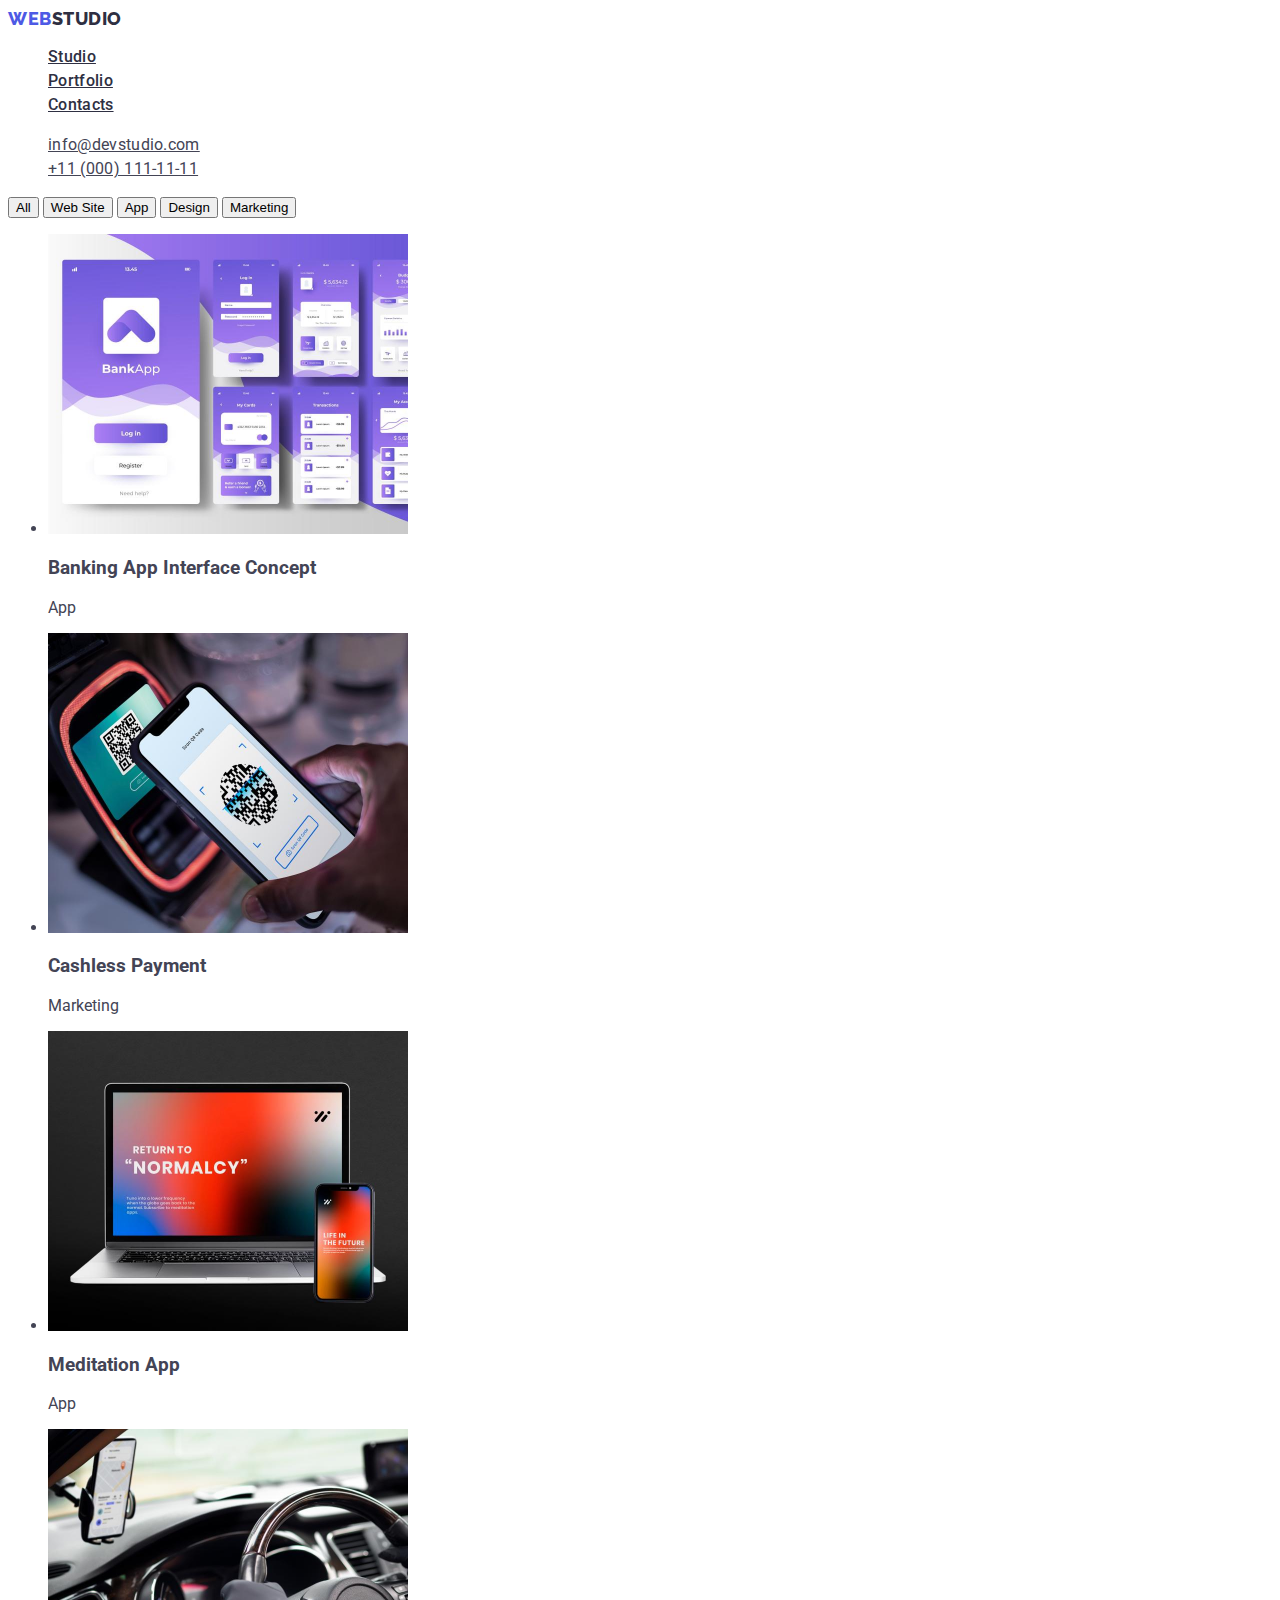
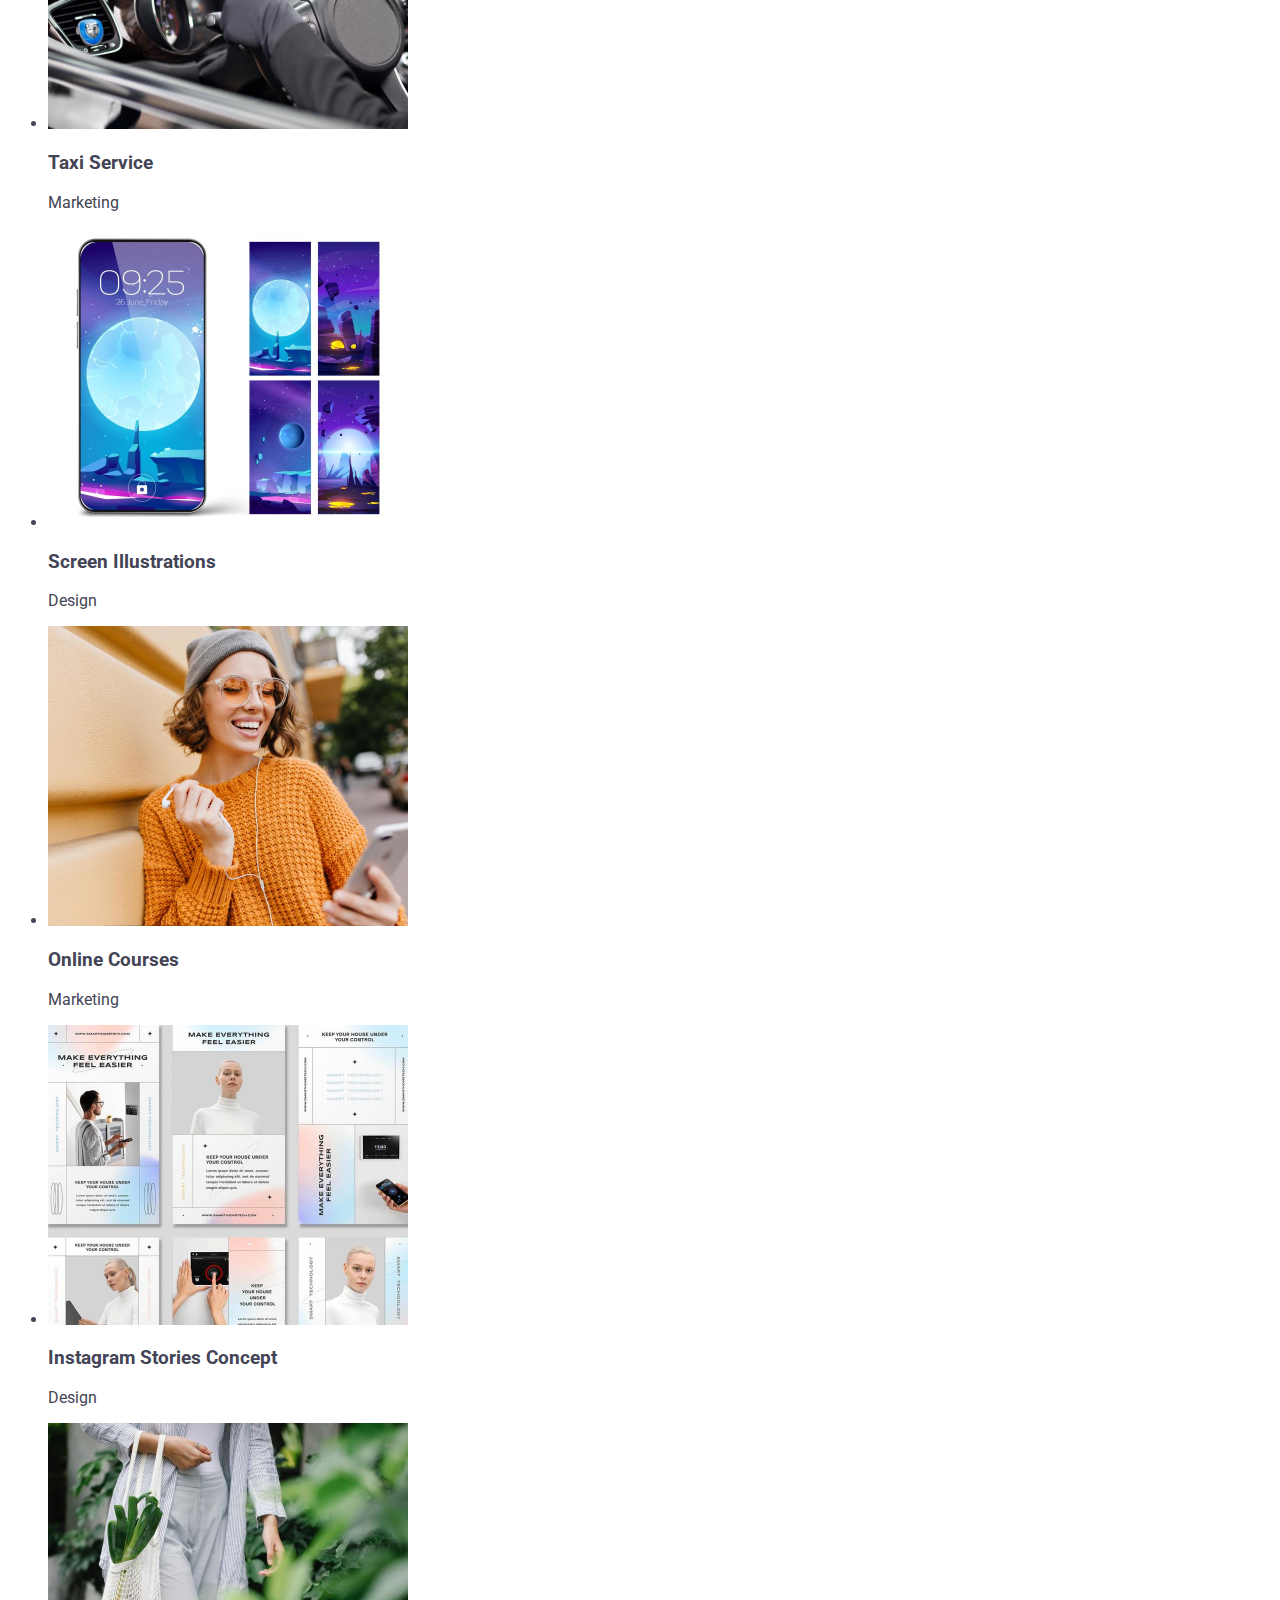
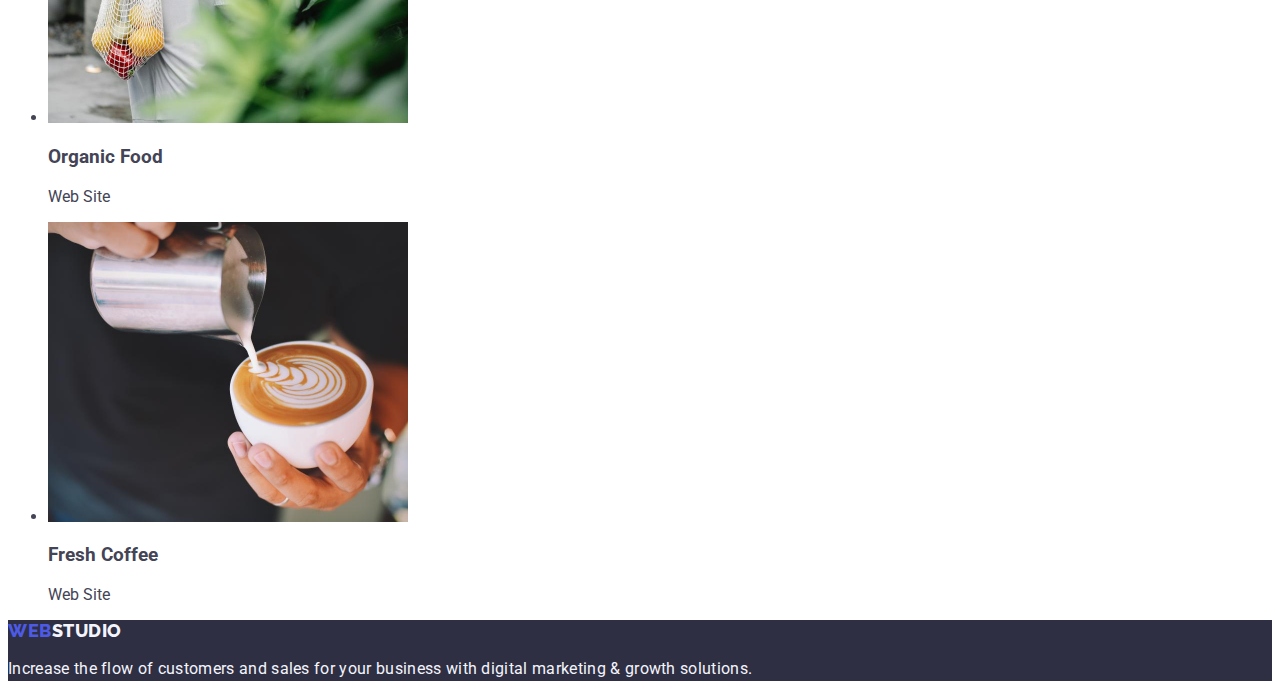
==== portfolio.html @ 8264b653 "Update portfolio.html" ====
<!DOCTYPE html>
<html lang="en">
  <head>
    <meta charset="utf-8" />
    <meta name="viewport" content="width=device-width, initial-scale=1.0" />
    <link rel="preconnect" href="https://fonts.googleapis.com" />
    <link rel="preconnect" href="https://fonts.gstatic.com" crossorigin />
    <link
      href="https://fonts.googleapis.com/css2?family=Montserrat:wght@400;700&family=Roboto:wght@700&display=swap"
      rel="stylesheet"
    />
    <link rel="preconnect" href="https://fonts.googleapis.com" />
    <link rel="preconnect" href="https://fonts.gstatic.com" crossorigin />
    <link
      href="https://fonts.googleapis.com/css2?family=Montserrat:wght@400;700&family=Raleway:wght@700&family=Roboto:wght@700&display=swap"
      rel="stylesheet"
    />
    <link rel="stylesheet" href="./css/style.css" />
    <title>Portfolio</title>
  </head>
  <body>
    <header>
      <nav>
        <a href="./index.html" class="link">Web<span class="logo-header">Studio</span></a>

        <ul class="list">
          <li><a href="./index.html" class="studio-li" class="link">Studio</a></li>
          <li><a href="./portfolio.html" class="studio-li" class="link">Portfolio</a></li>
          <li><a href="" class="studio-li" class="link">Contacts</a></li>
        </ul>
      </nav>
      <address class="adress-header">
        <ul class="list">
          <li
            ><a href="mailto:info@devstudio.com" class="mailtel" class="link"
              >info@devstudio.com</a
            ></li
          >
          <li><a href="tel:+110001111111" class="mailtel" class="link">+11 (000) 111-11-11</a></li>
        </ul>
      </address>
    </header>
    <main>
      <!-- Button -->
      <section>
        <button type="button">All</button>
        <button type="button">Web Site</button>
        <button type="button">App</button>
        <button type="button">Design</button>
        <button type="button">Marketing</button>
      </section>
      <!-- 1 Row -->
      <section>
        <ul>
          <li>
            <img
              src="./images-portfolio/row1-1.jpg"
              alt="Banking App Interface Concept"
              width="360"
            />
            <h3>Banking App Interface Concept</h3>
            <p>App</p>
          </li>
          <li>
            <img src="./images-portfolio/row1-2.jpg" alt="Cashless Payment" width="360" />
            <h3>Cashless Payment</h3>
            <p>Marketing</p>
          </li>
          <li>
            <img src="./images-portfolio/row1-3.jpg" alt="Meditation App" width="360" />
            <h3>Meditation App</h3>
            <p>App</p>
          </li>
        </ul>
      </section>
      <!-- 2 Row -->
      <section>
        <ul>
          <li>
            <img src="./images-portfolio/row2-1.jpg" alt="Taxi Service" width="360" />
            <h3>Taxi Service</h3>
            <p>Marketing</p>
          </li>
          <li>
            <img src="./images-portfolio/row2-2.jpg" alt="Screen Illustrations" width="360" />
            <h3>Screen Illustrations</h3>
            <p>Design</p>
          </li>
          <li>
            <img src="./images-portfolio/row2-3.jpg" alt="Online Courses" width="360" />
            <h3>Online Courses</h3>
            <p>Marketing</p>
          </li>
        </ul>
      </section>
      <!-- 3 Row -->
      <section>
        <ul>
          <li>
            <img src="./images-portfolio/row3-1.jpg" alt="Instagram Stories Concept" width="360" />
            <h3>Instagram Stories Concept</h3>
            <p>Design</p>
          </li>
          <li>
            <img src="./images-portfolio/row3-2.jpg" alt="Organic Food" width="360" />
            <h3>Organic Food</h3>
            <p>Web Site</p>
          </li>
          <li>
            <img src="./images-portfolio/row3-3.jpg" alt="Fresh Coffee" width="360" />
            <h3>Fresh Coffee</h3>
            <p>Web Site</p>
          </li>
        </ul>
      </section>
    </main>
    <footer class="footer">
      <a href="./index.html" class="link">Web<span class="logo-footer">Studio</span></a>
      <p class="footer-p">
        Increase the flow of customers and sales for your business with digital marketing & growth
        solutions.
      </p>
    </footer>
  </body>
</html>
---- css/style.css ----
body {
  font-family: Roboto, sans-serif;
  color: #434455;
  background-color: #ffffff;
}

:root {
  --brand-color: #fff;
}

.list {
  list-style: none;
}

.logo {
  color: var(--IRIS, #4d5ae5);
  font-family: Raleway, sans-serif;
  font-size: 18px;
  font-style: normal;
  font-weight: 800;
  line-height: 1.17;
  letter-spacing: 0.54px;
  text-transform: uppercase;
  text-decoration: none;
}

.logo-header {
  color: #2e2f42;
}
.logo a:link {
  text-decoration: none;
}

.logo2 a:link {
  text-decoration: none;
}

.link {
  color: #4d5ae5;
  font-family: Raleway, sans-serif;
  font-size: 18px;
  font-style: normal;
  font-weight: 800;
  line-height: 1.17em; /* 116.667% */
  letter-spacing: 0.54px;
  text-transform: uppercase;
  text-decoration: none;
}

.studio-li {
  font-weight: 500;
  font-size: 16px;
  line-height: 1.5;
  letter-spacing: 0.02em;
  color: #2e2f42;
}

.studio-li:hover {
  color: #404bbf;
}

.studio-li:focus {
  color: #404bbf;
}

.link {
  text-decoration: none;
}

.adress-header {
  font-style: normal;
}

.mailtel {
  font-size: 16px;
  line-height: 1.5;
  letter-spacing: 0.02em;
  color: #434455;
}

.mailtel:hover {
  color: #404bbf;
}

.mailtel.mailtel:focus {
  color: #404bbf;
}

.studio {
  font-weight: 500;
  font-size: 16px;
  line-height: 1.5;
  letter-spacing: 0.02em;
  color: #2e2f42;
}

.studio:link {
  text-decoration: none;
}

.footer {
  background-color: #2e2f42;
}

.logo-footer {
  color: #f4f4fd;
}

.footer-p {
  line-height: 1.5;
  color: #f4f4fd;
  letter-spacing: 0.02em;
}

.section-one {
  background-color: #2e2f42;
}

.section-one-h {
  font-size: 56px;
  line-height: 1.07;
  text-align: center;
  letter-spacing: 0.02em;
  color: #ffffff;
}

.section-one-button {
  background-color: #4d5ae5;
  font-family: Roboto, sans-serif;
  font-weight: 500;
  font-size: 16px;
  line-height: 1.5;
  letter-spacing: 0.04em;
  color: #ffffff;
  cursor: pointer;
}

.section-one-button:hover {
  background-color: #404bbf;
}

.section-one-button:focus {
  background-color: #404bbf;
}

.list {
  list-style: none;
}

.section-two-h {
  font-weight: 500;
  font-size: 20px;
  line-height: 1.2;
  letter-spacing: 0.02em;
  color: #2e2f42;
}

.section-two-p {
  line-height: 1.5;
  letter-spacing: 0.02em;
}

.section-three {
  font-size: 36px;
  line-height: 1.11;
  text-align: center;
  letter-spacing: 0.02em;
  text-transform: capitalize;
  color: #2e2f42;
}

.section-four {
  background-color: #f4f4fd;
}

.section-four-h {
  font-size: 36px;
  line-height: 1.11;
  text-align: center;
  letter-spacing: 0.02em;
  text-transform: capitalize;
  color: #2e2f42;
}

.section-four-li {
  background-color: #ffffff;
}

.section-four-li-h {
  font-weight: 500;
  font-size: 20px;
  line-height: 1.2;
  letter-spacing: 0.02em;
  color: #2e2f42;
}

.section-four-li-p {
  font-size: 16px;
  line-height: 1.5;
  letter-spacing: 0.02em;
}
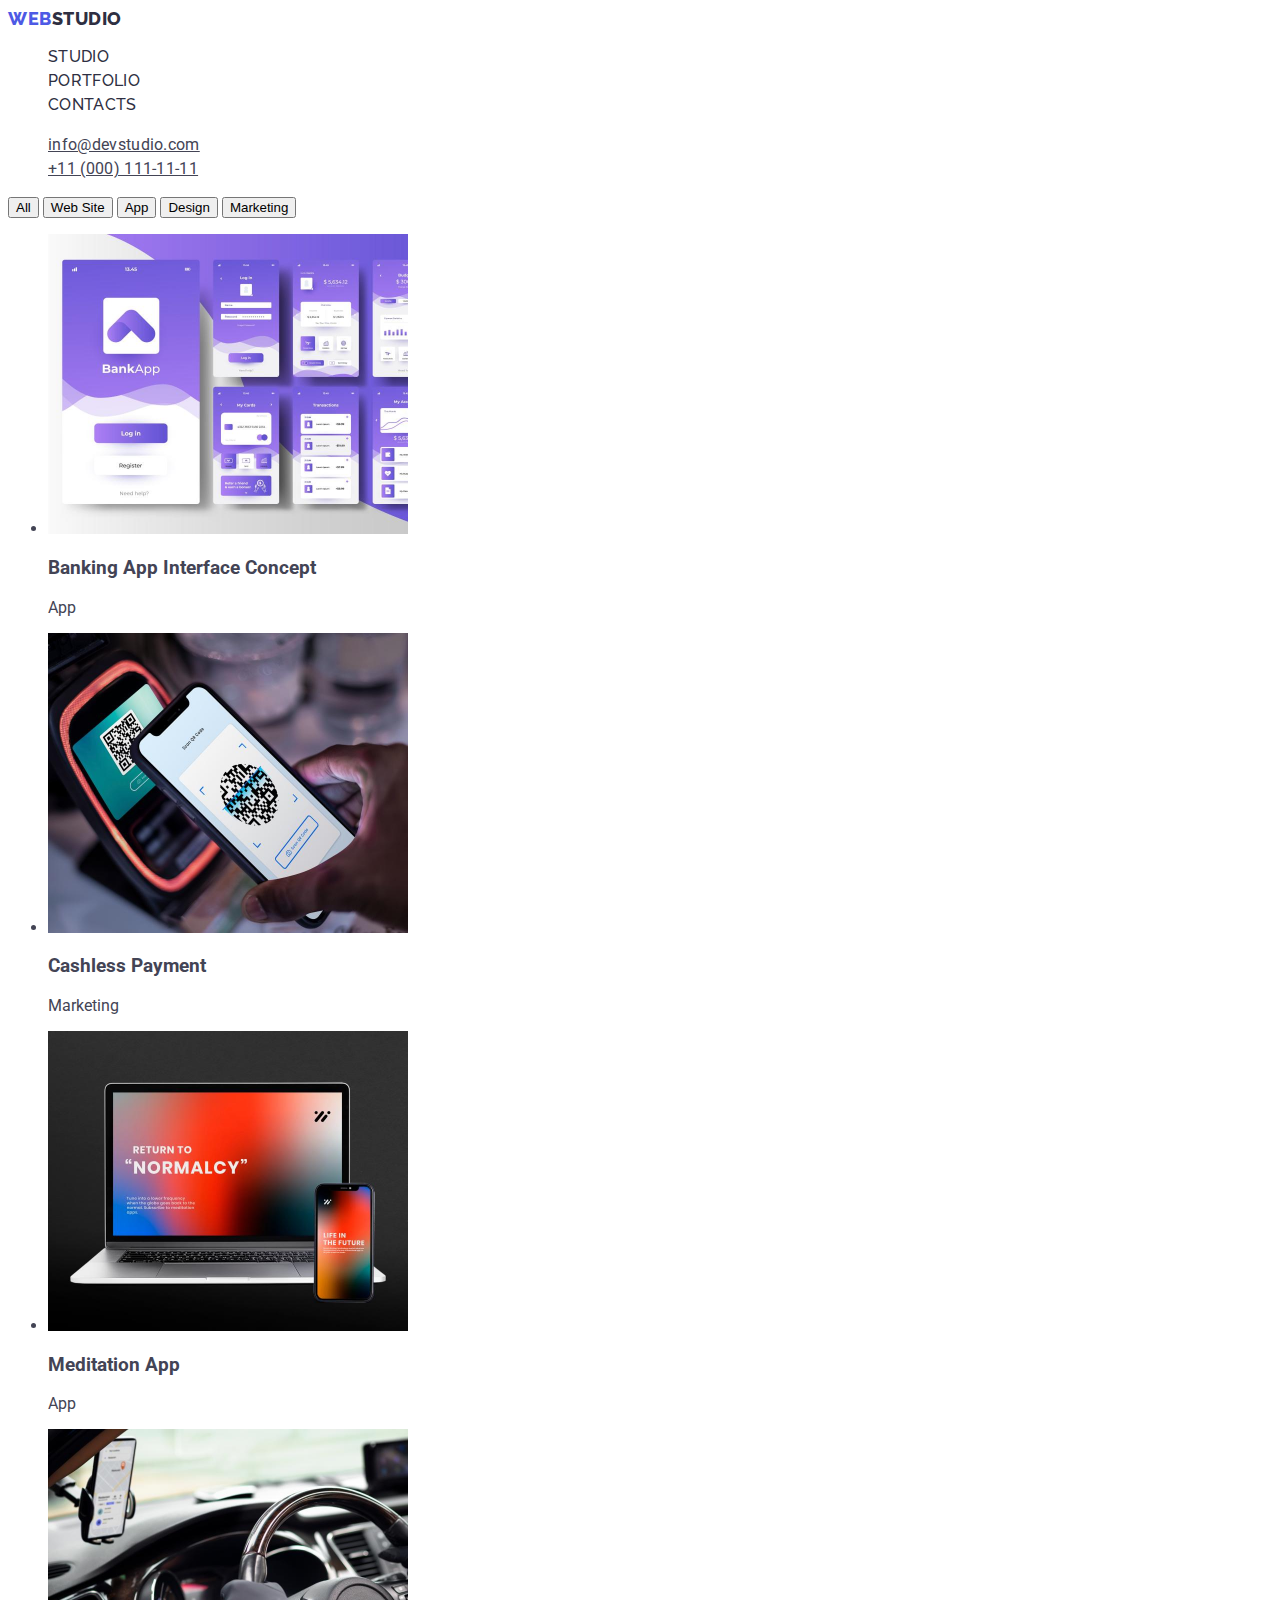
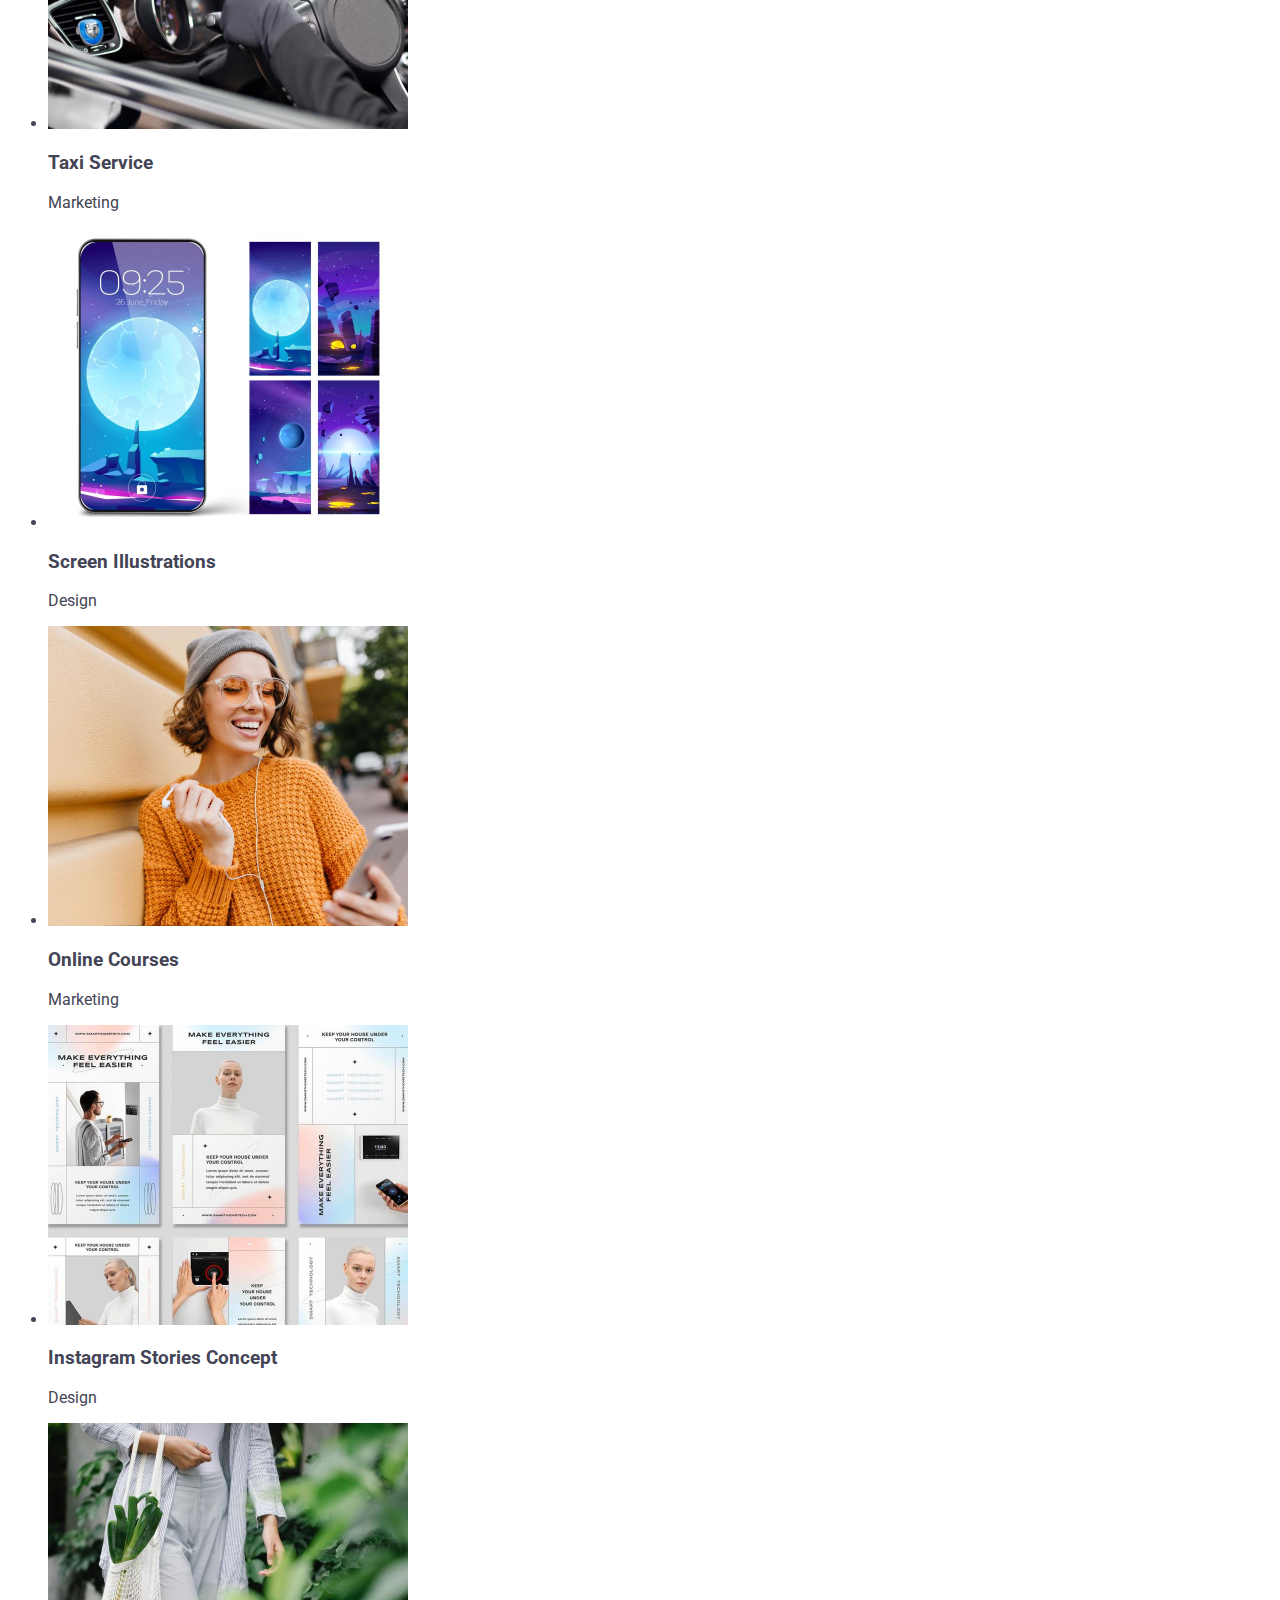
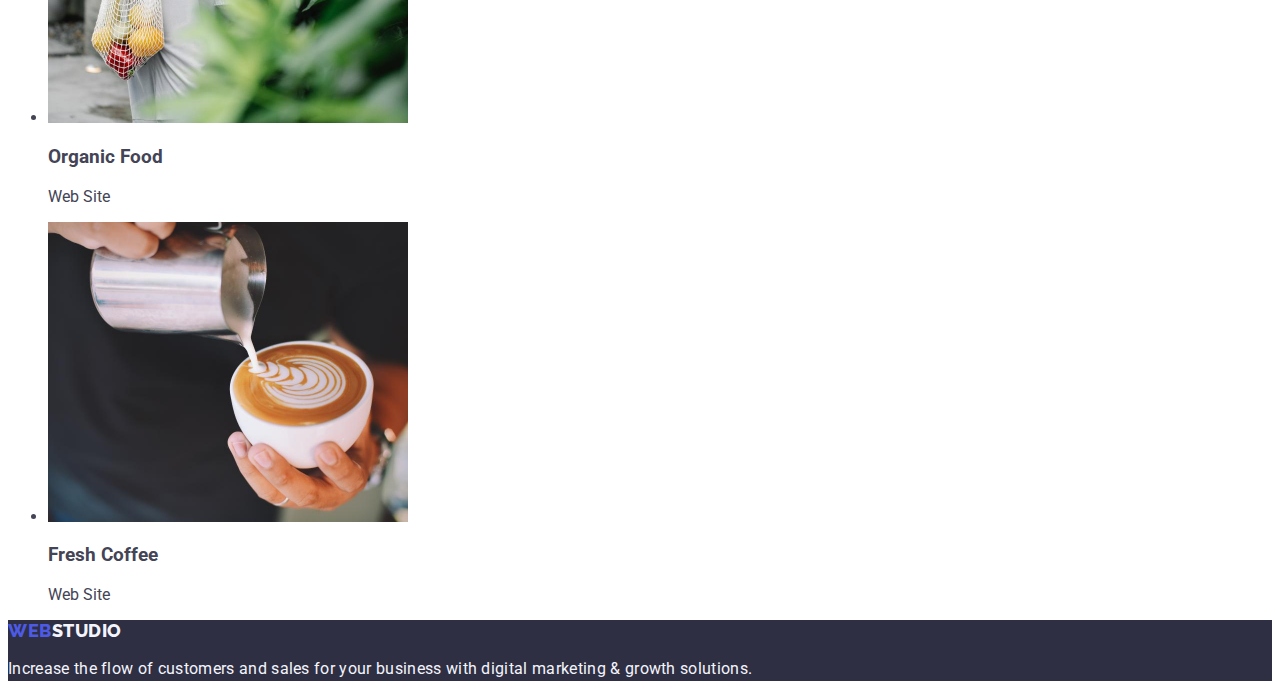
==== commit fc0b6135: "Update portfolio.html" ====
--- a/portfolio.html
+++ b/portfolio.html
@@ -24,9 +24,9 @@
         <a href="./index.html" class="link">Web<span class="logo-header">Studio</span></a>
 
         <ul class="list">
-          <li><a href="./index.html" class="studio-li" class="link">Studio</a></li>
-          <li><a href="./portfolio.html" class="studio-li" class="link">Portfolio</a></li>
-          <li><a href="" class="studio-li" class="link">Contacts</a></li>
+          <li><a href="./index.html" class="studio-li link">Studio</a></li>
+          <li><a href="./portfolio.html" class="studio-li link">Portfolio</a></li>
+          <li><a href="" class="studio-li link">Contacts</a></li>
         </ul>
       </nav>
       <address class="adress-header">
--- a/css/style.css
+++ b/css/style.css
@@ -143,10 +143,6 @@
   background-color: #404bbf;
 }
 
-.list {
-  list-style: none;
-}
-
 .section-two-h {
   font-weight: 500;
   font-size: 20px;
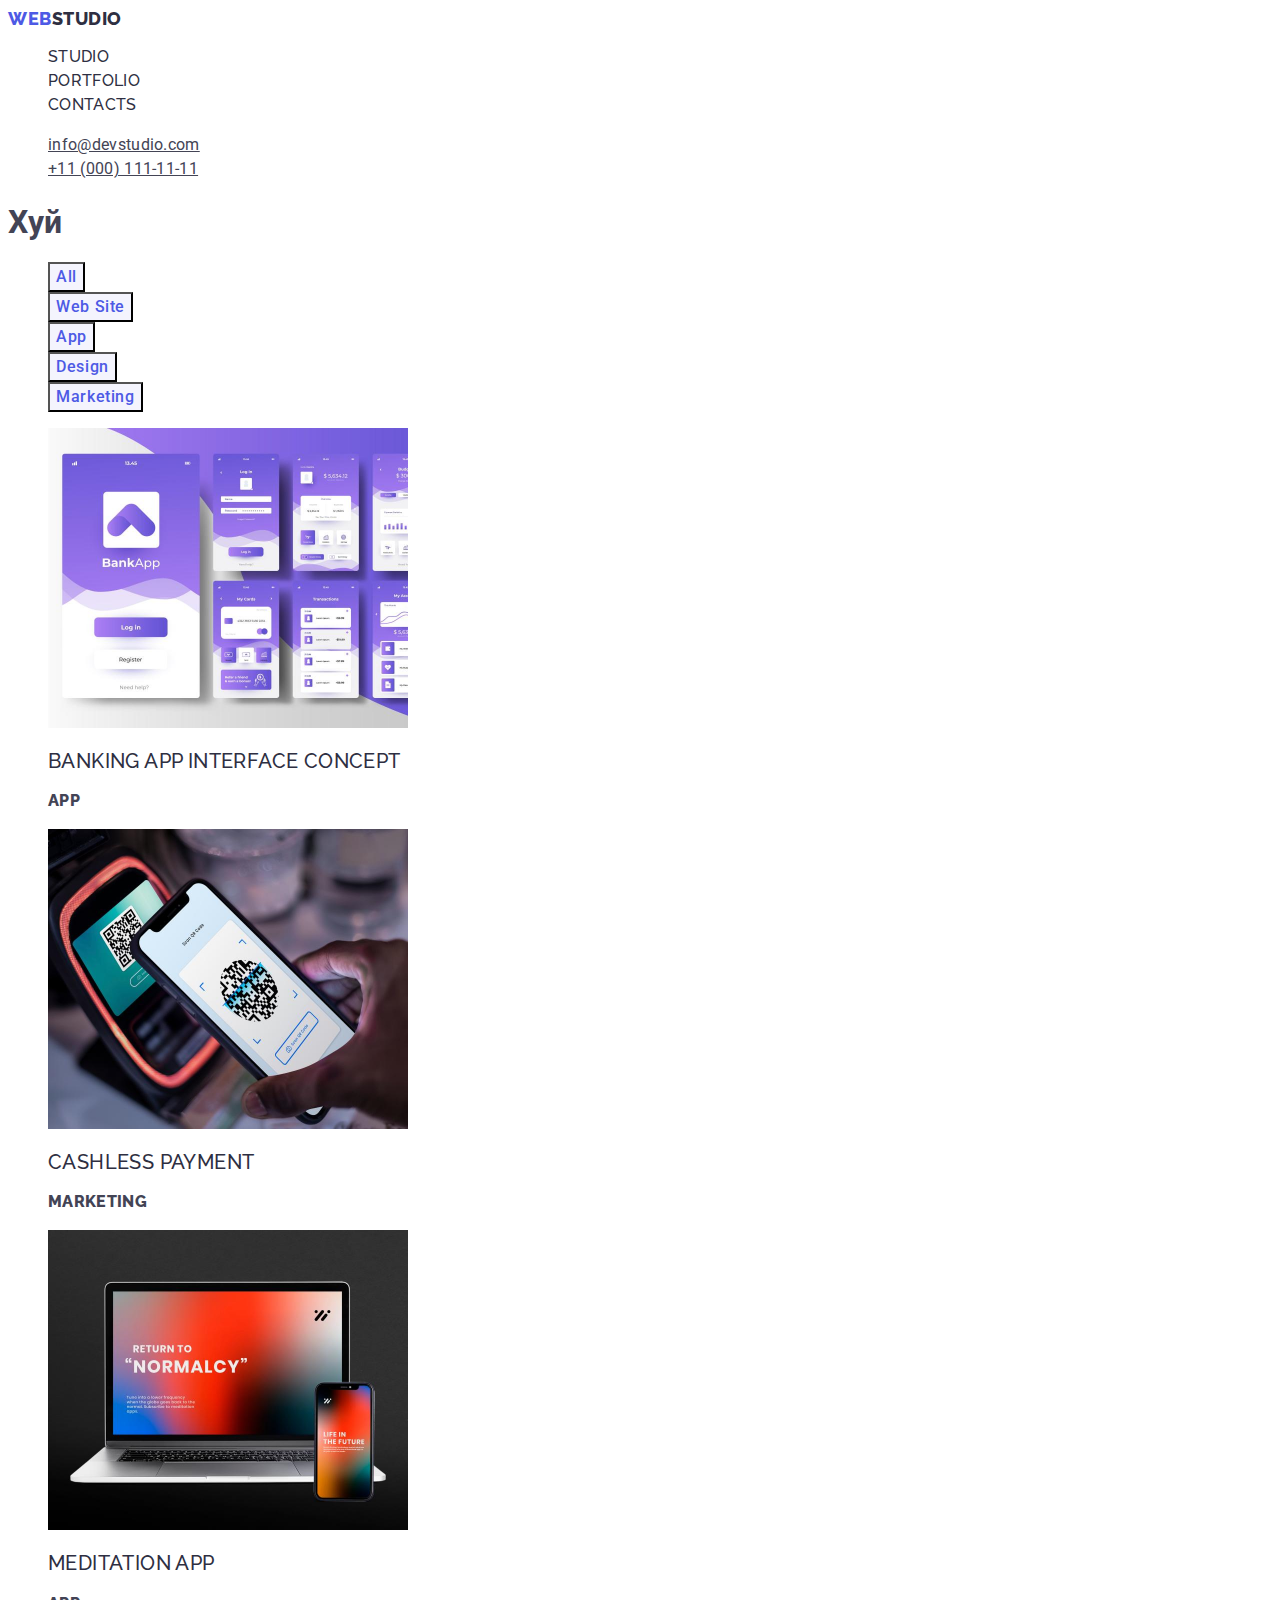
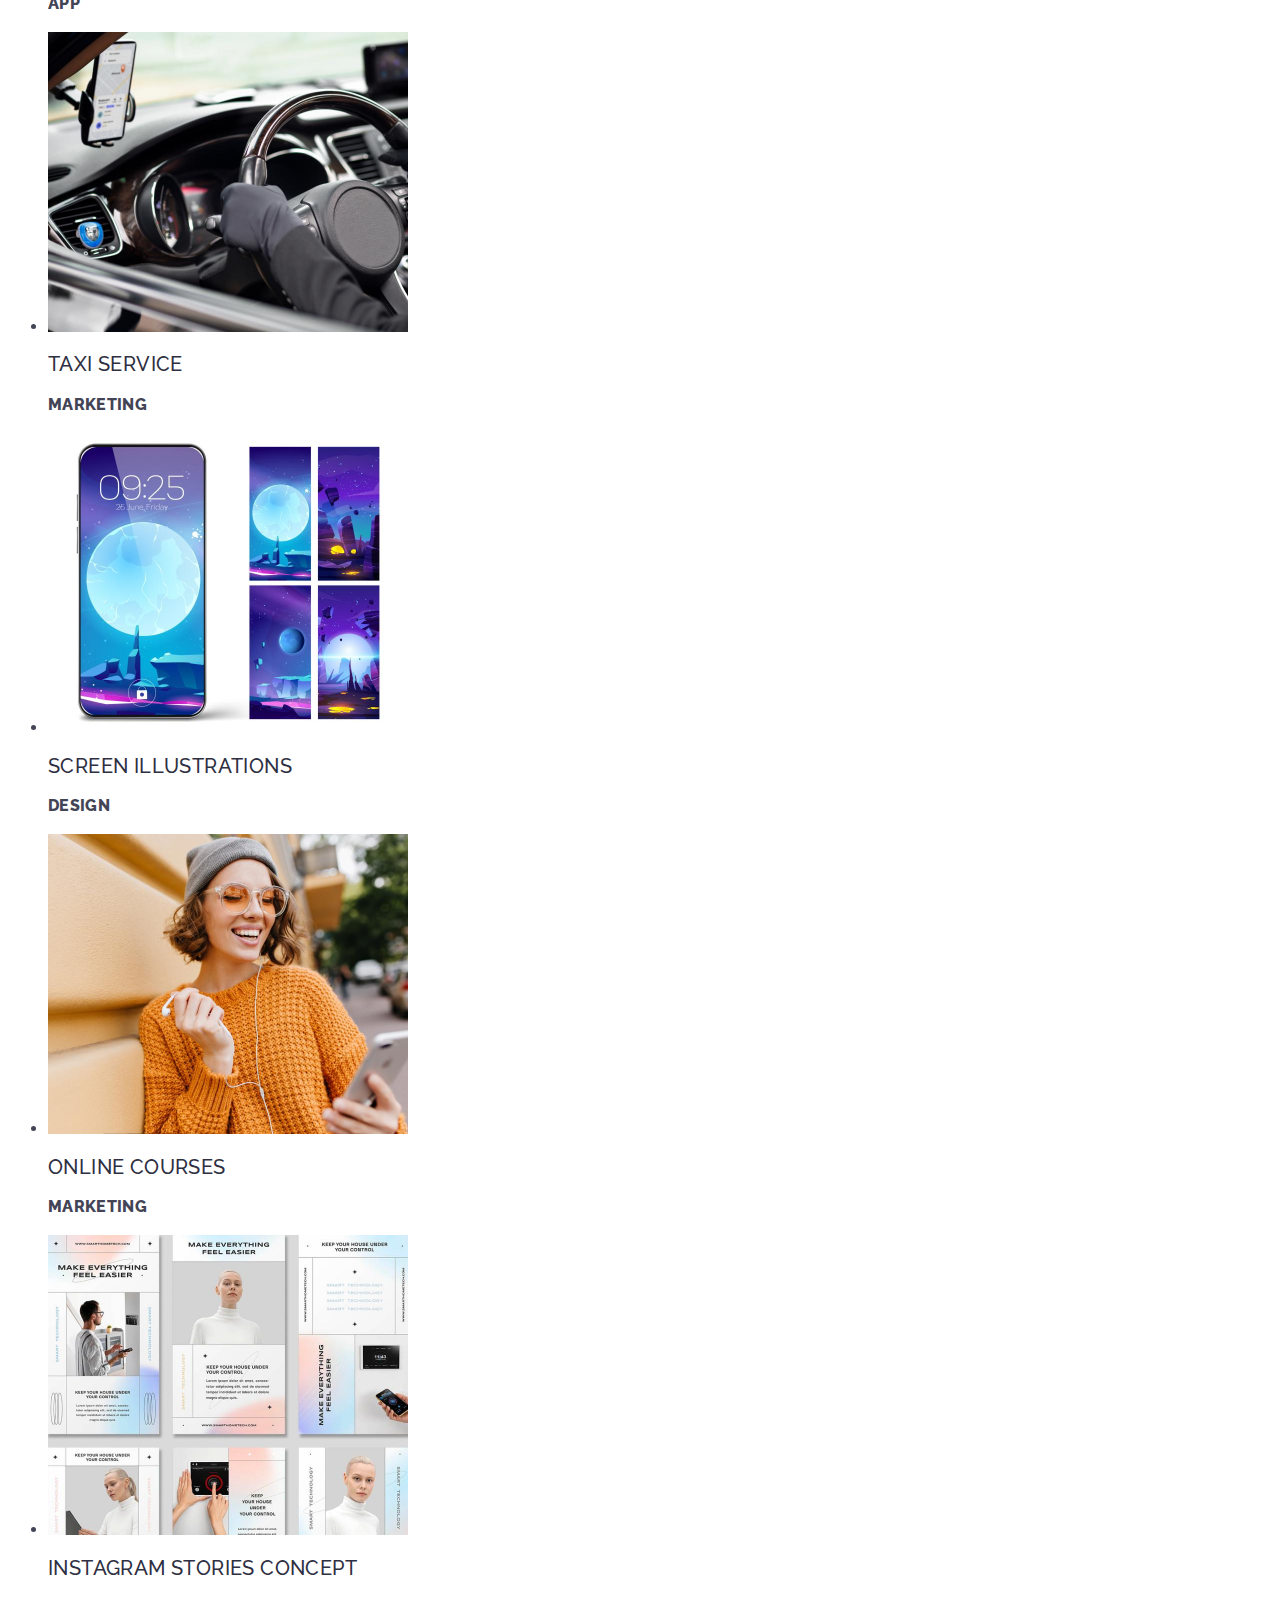
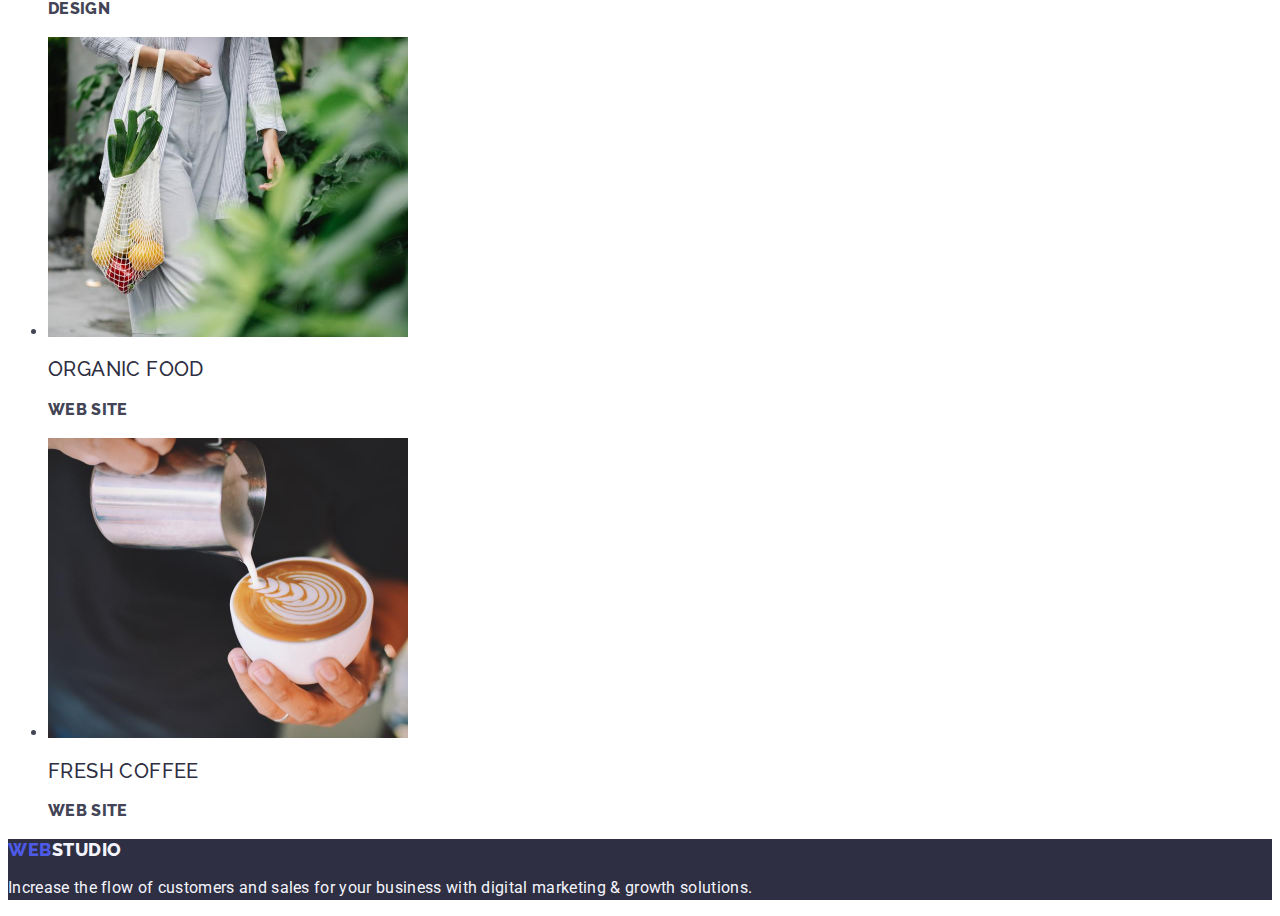
==== commit 813e30b3: "4" ====
--- a/portfolio.html
+++ b/portfolio.html
@@ -43,73 +43,99 @@
     <main>
       <!-- Button -->
       <section>
-        <button type="button">All</button>
-        <button type="button">Web Site</button>
-        <button type="button">App</button>
-        <button type="button">Design</button>
-        <button type="button">Marketing</button>
-      </section>
-      <!-- 1 Row -->
-      <section>
+        <h1>Хуй</h1>
+
+        <ul class="list">
+          <li><button type="button" class="button">All</button></li>
+          <li><button type="button" class="button">Web Site</button></li>
+          <li><button type="button" class="button">App</button></li>
+          <li><button type="button" class="button">Design</button></li>
+          <li><button type="button" class="button">Marketing</button></li></ul
+        >
+
+        <!-- 1 Row -->
+
+        <ul class="list">
+          <li>
+            <a href="" class="link">
+              <img
+                src="./images-portfolio/row1-1.jpg"
+                alt="Banking App Interface Concept"
+                width="360"
+              />
+              <h2 class="porfolio-h-two">Banking App Interface Concept</h2>
+              <p class="portfolio-p">App</p>
+            </a>
+          </li>
+          <li>
+            <a href="" class="link">
+              <img src="./images-portfolio/row1-2.jpg" alt="Cashless Payment" width="360" />
+              <h2 class="porfolio-h-two">Cashless Payment</h2>
+              <p class="portfolio-p">Marketing</p>
+            </a>
+          </li>
+          <li>
+            <a href="" class="link">
+              <img src="./images-portfolio/row1-3.jpg" alt="Meditation App" width="360" />
+              <h2 class="porfolio-h-two">Meditation App</h2>
+              <p class="portfolio-p">App</p>
+            </a>
+          </li>
+        </ul>
+
+        <!-- 2 Row -->
+
         <ul>
           <li>
-            <img
-              src="./images-portfolio/row1-1.jpg"
-              alt="Banking App Interface Concept"
-              width="360"
-            />
-            <h3>Banking App Interface Concept</h3>
-            <p>App</p>
+            <a href="" class="link">
+              <img src="./images-portfolio/row2-1.jpg" alt="Taxi Service" width="360" />
+              <h2 class="porfolio-h-two">Taxi Service</h2>
+              <p class="portfolio-p">Marketing</p>
+            </a>
           </li>
           <li>
-            <img src="./images-portfolio/row1-2.jpg" alt="Cashless Payment" width="360" />
-            <h3>Cashless Payment</h3>
-            <p>Marketing</p>
+            <a href="" class="link">
+              <img src="./images-portfolio/row2-2.jpg" alt="Screen Illustrations" width="360" />
+              <h2 class="porfolio-h-two">Screen Illustrations</h2>
+              <p class="portfolio-p">Design</p>
+            </a>
           </li>
           <li>
-            <img src="./images-portfolio/row1-3.jpg" alt="Meditation App" width="360" />
-            <h3>Meditation App</h3>
-            <p>App</p>
+            <a href="" class="link">
+              <img src="./images-portfolio/row2-3.jpg" alt="Online Courses" width="360" />
+              <h2 class="porfolio-h-two">Online Courses</h2>
+              <p class="portfolio-p">Marketing</p>
+            </a>
           </li>
         </ul>
-      </section>
-      <!-- 2 Row -->
-      <section>
+
+        <!-- 3 Row -->
+
         <ul>
           <li>
-            <img src="./images-portfolio/row2-1.jpg" alt="Taxi Service" width="360" />
-            <h3>Taxi Service</h3>
-            <p>Marketing</p>
+            <a href="" class="link">
+              <img
+                src="./images-portfolio/row3-1.jpg"
+                alt="Instagram Stories Concept"
+                width="360"
+              />
+              <h2 class="porfolio-h-two">Instagram Stories Concept</h2>
+              <p class="portfolio-p">Design</p>
+            </a>
           </li>
           <li>
-            <img src="./images-portfolio/row2-2.jpg" alt="Screen Illustrations" width="360" />
-            <h3>Screen Illustrations</h3>
-            <p>Design</p>
+            <a href="" class="link">
+              <img src="./images-portfolio/row3-2.jpg" alt="Organic Food" width="360" />
+              <h2 class="porfolio-h-two">Organic Food</h2>
+              <p class="portfolio-p">Web Site</p>
+            </a>
           </li>
           <li>
-            <img src="./images-portfolio/row2-3.jpg" alt="Online Courses" width="360" />
-            <h3>Online Courses</h3>
-            <p>Marketing</p>
-          </li>
-        </ul>
-      </section>
-      <!-- 3 Row -->
-      <section>
-        <ul>
-          <li>
-            <img src="./images-portfolio/row3-1.jpg" alt="Instagram Stories Concept" width="360" />
-            <h3>Instagram Stories Concept</h3>
-            <p>Design</p>
-          </li>
-          <li>
-            <img src="./images-portfolio/row3-2.jpg" alt="Organic Food" width="360" />
-            <h3>Organic Food</h3>
-            <p>Web Site</p>
-          </li>
-          <li>
-            <img src="./images-portfolio/row3-3.jpg" alt="Fresh Coffee" width="360" />
-            <h3>Fresh Coffee</h3>
-            <p>Web Site</p>
+            <a href="" class="link">
+              <img src="./images-portfolio/row3-3.jpg" alt="Fresh Coffee" width="360" />
+              <h2 class="porfolio-h-two">Fresh Coffee</h2>
+              <p class="portfolio-p">Web Site</p>
+            </a>
           </li>
         </ul>
       </section>
--- a/css/style.css
+++ b/css/style.css
@@ -195,3 +195,39 @@
   line-height: 1.5;
   letter-spacing: 0.02em;
 }
+
+.button {
+  font-family: 'Roboto', sans-serif;
+  font-weight: 500;
+  font-size: 16px;
+  line-height: 1.5;
+  letter-spacing: 0.04em;
+  color: #4d5ae5;
+  background-color: #f4f4fd;
+  cursor: pointer;
+}
+
+.button:hover {
+  color: #ffffff;
+  background-color: #404bbf;
+}
+
+.button:focus {
+  color: #ffffff;
+  background-color: #404bbf;
+}
+
+.porfolio-h-two {
+  font-weight: 500;
+  font-size: 20px;
+  line-height: 1.2;
+  letter-spacing: 0.02em;
+  color: #2e2f42;
+}
+
+.portfolio-p {
+  font-size: 16px;
+  line-height: 1.5;
+  letter-spacing: 0.02em;
+  color: #434455;
+}
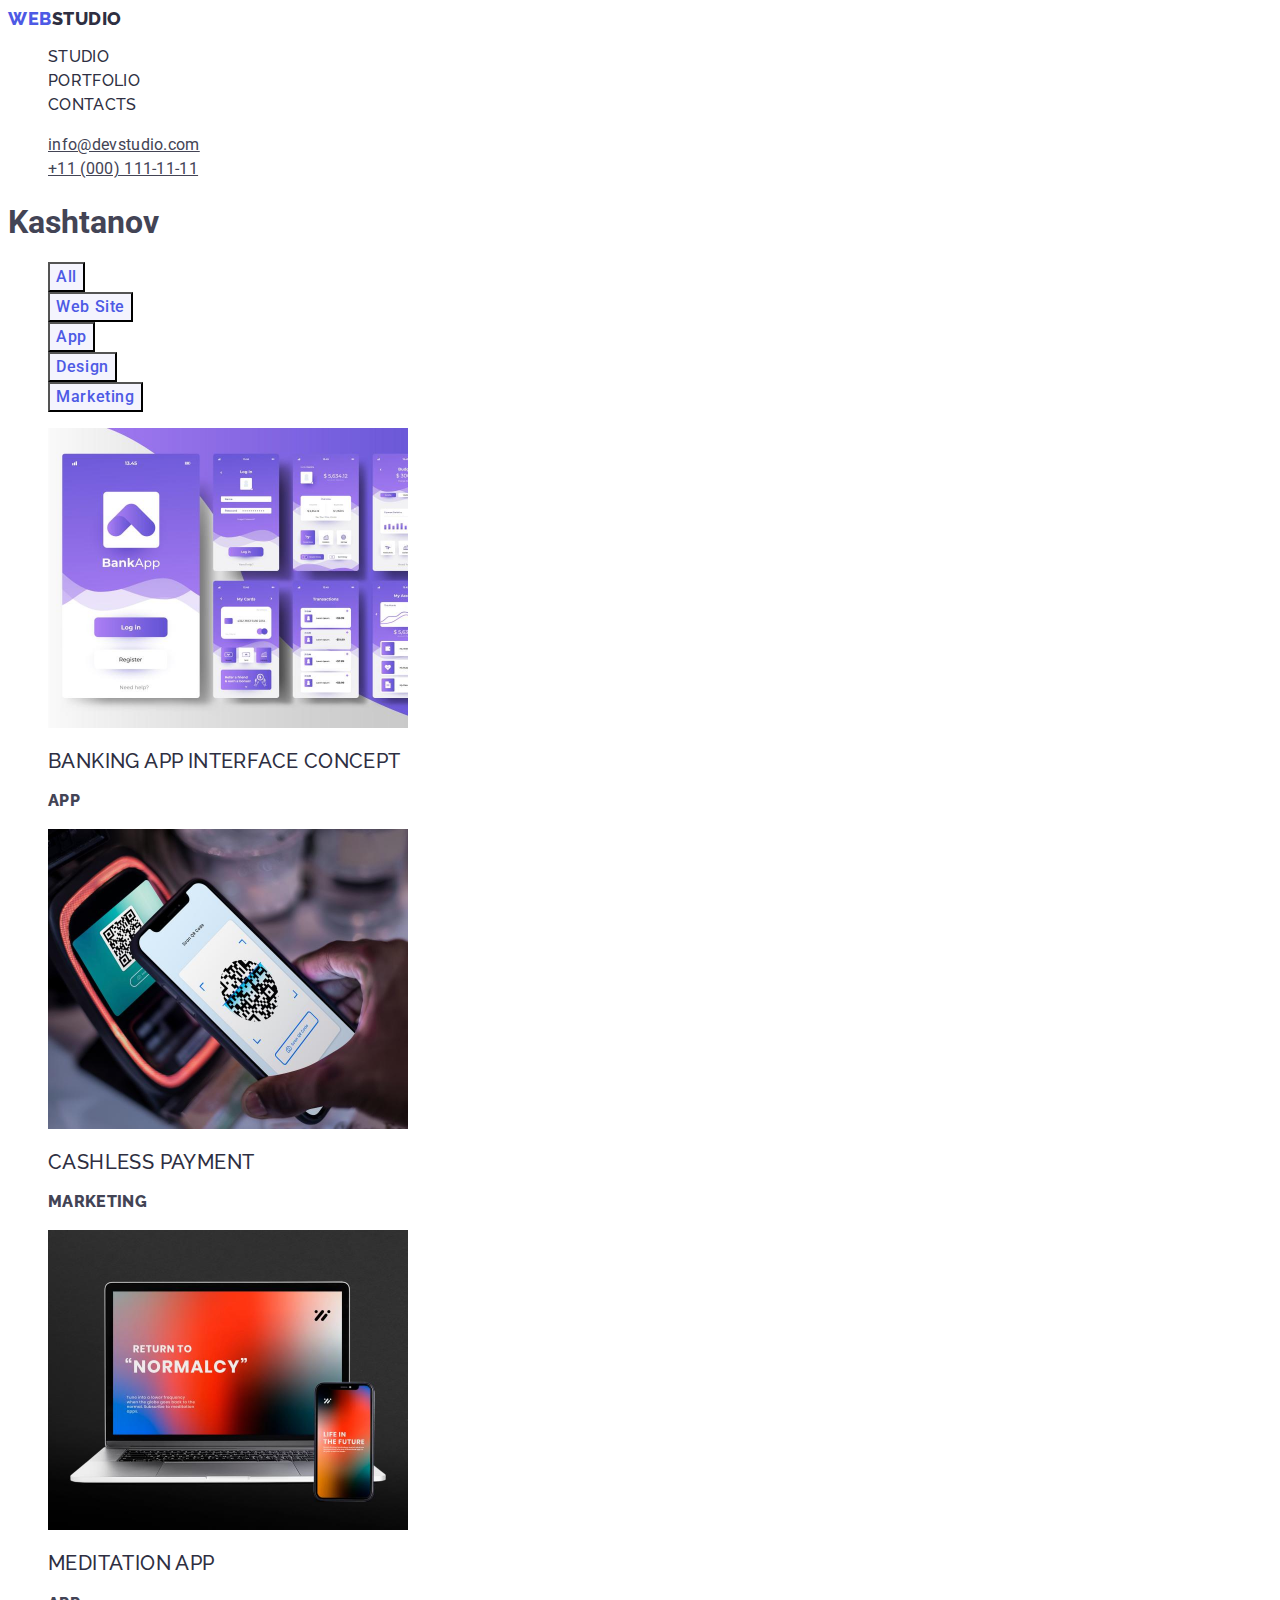
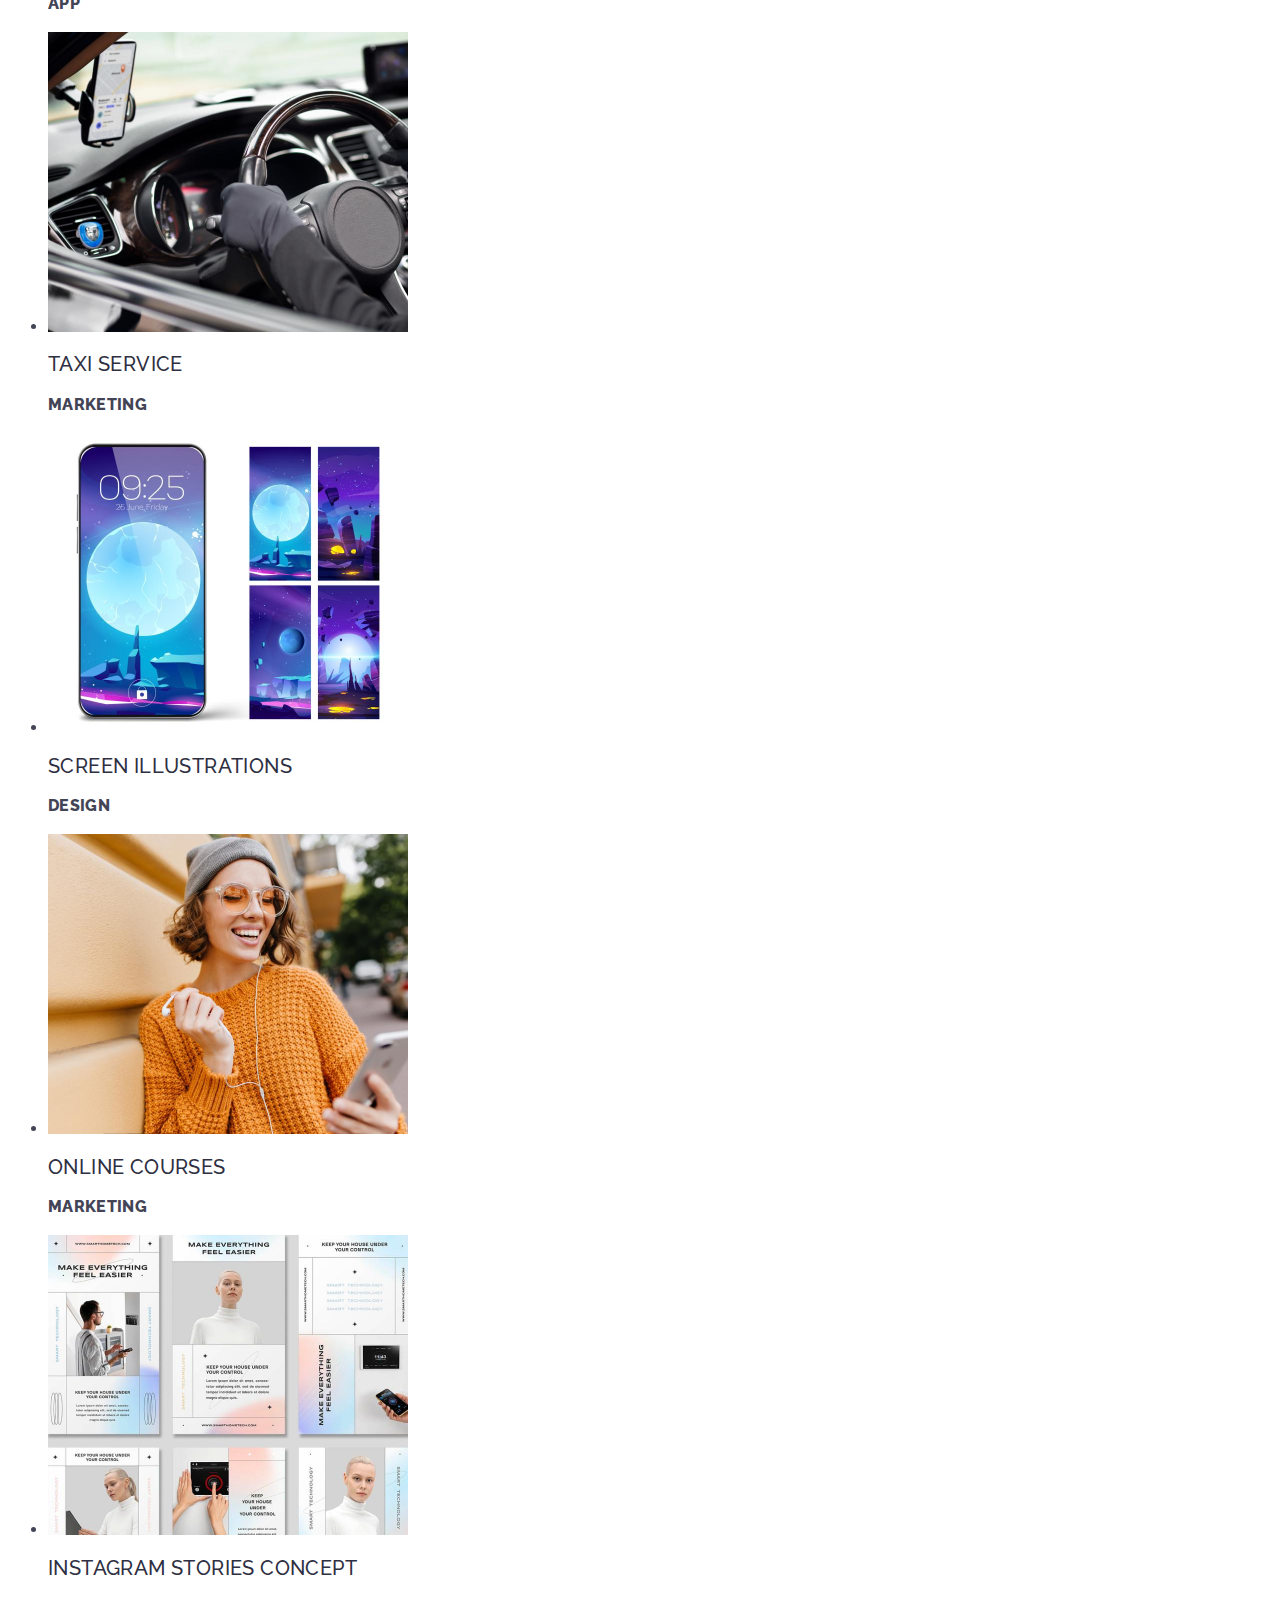
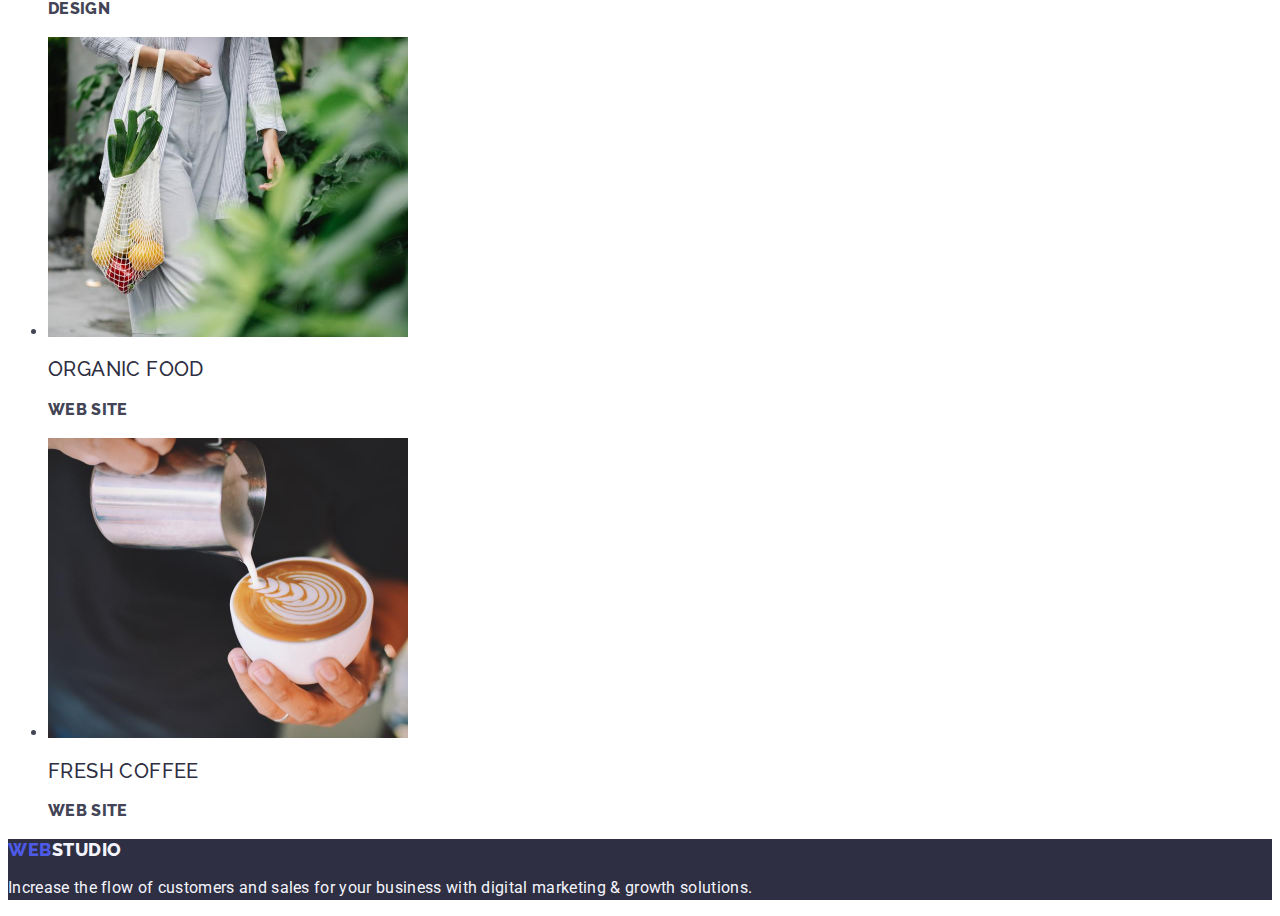
==== commit 8d86bec3: "Update portfolio.html" ====
--- a/portfolio.html
+++ b/portfolio.html
@@ -43,7 +43,7 @@
     <main>
       <!-- Button -->
       <section>
-        <h1>Хуй</h1>
+        <h1>Kashtanov</h1>
 
         <ul class="list">
           <li><button type="button" class="button">All</button></li>
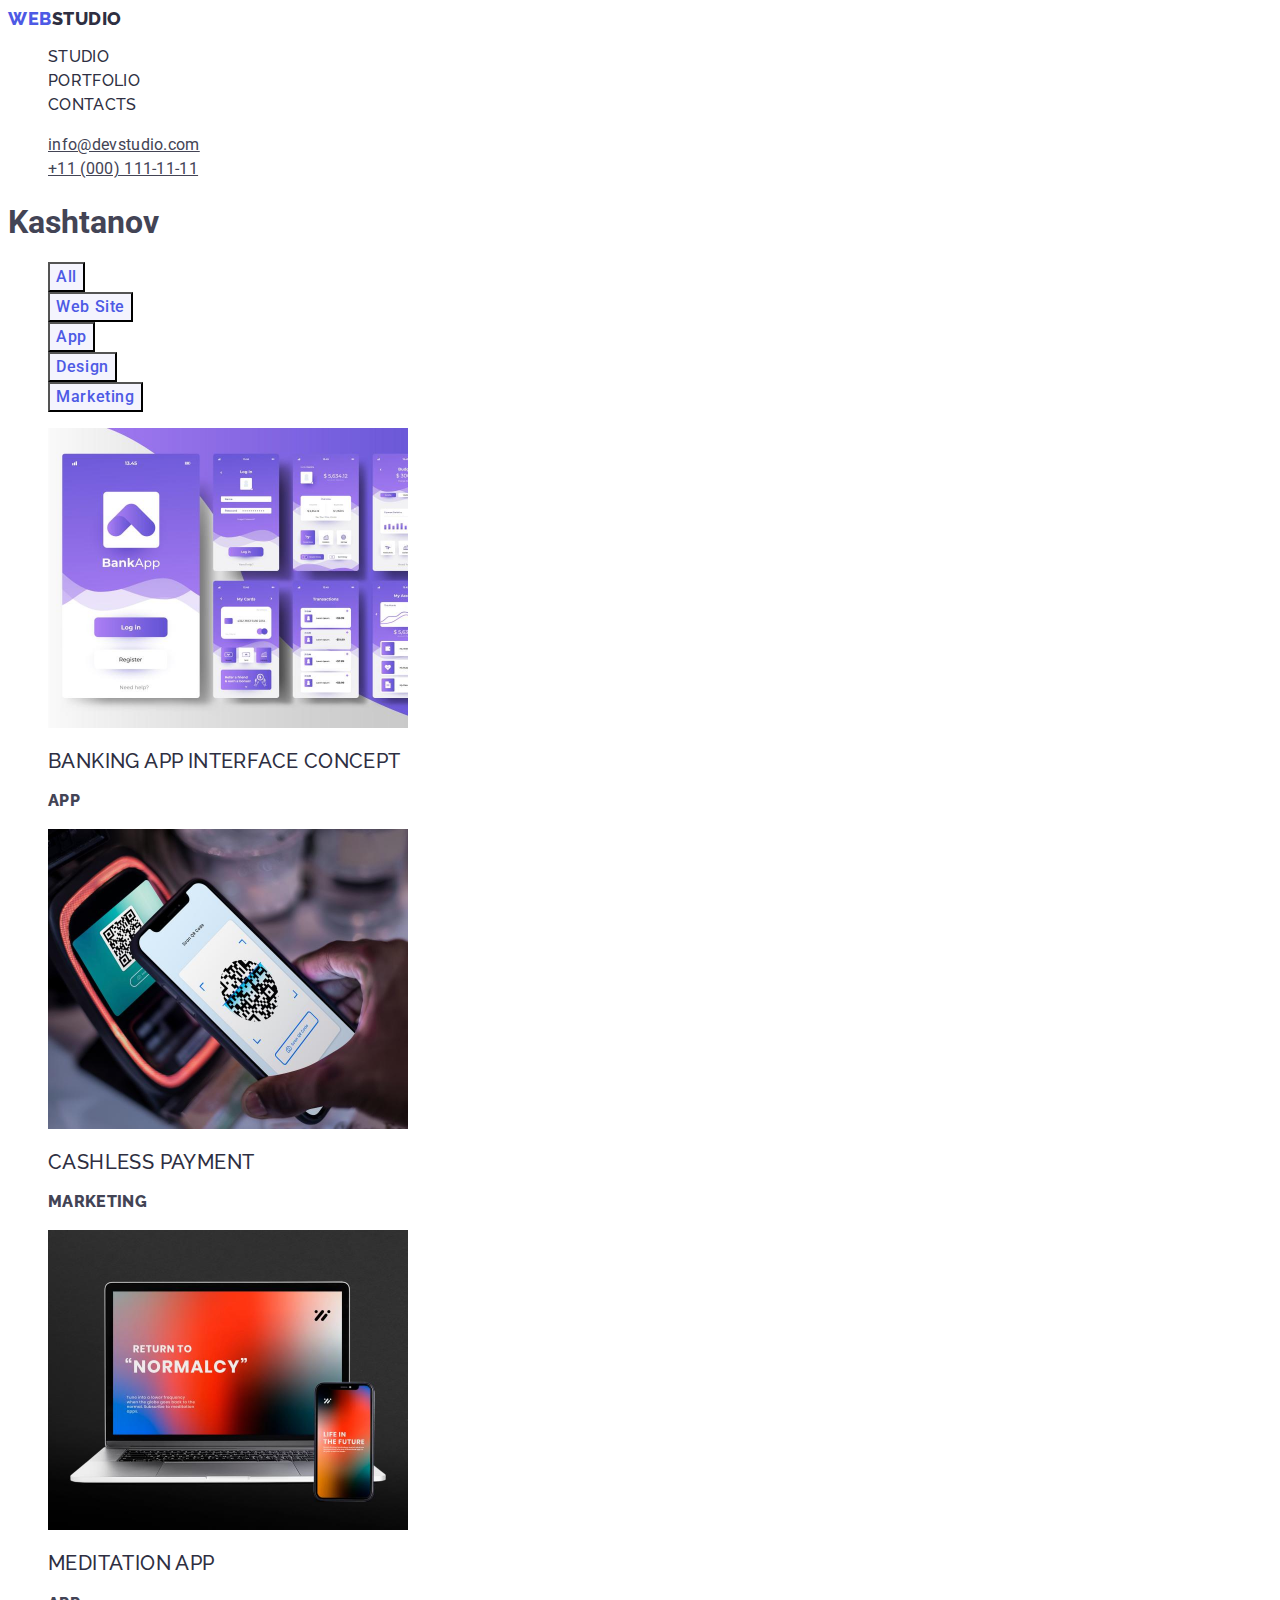
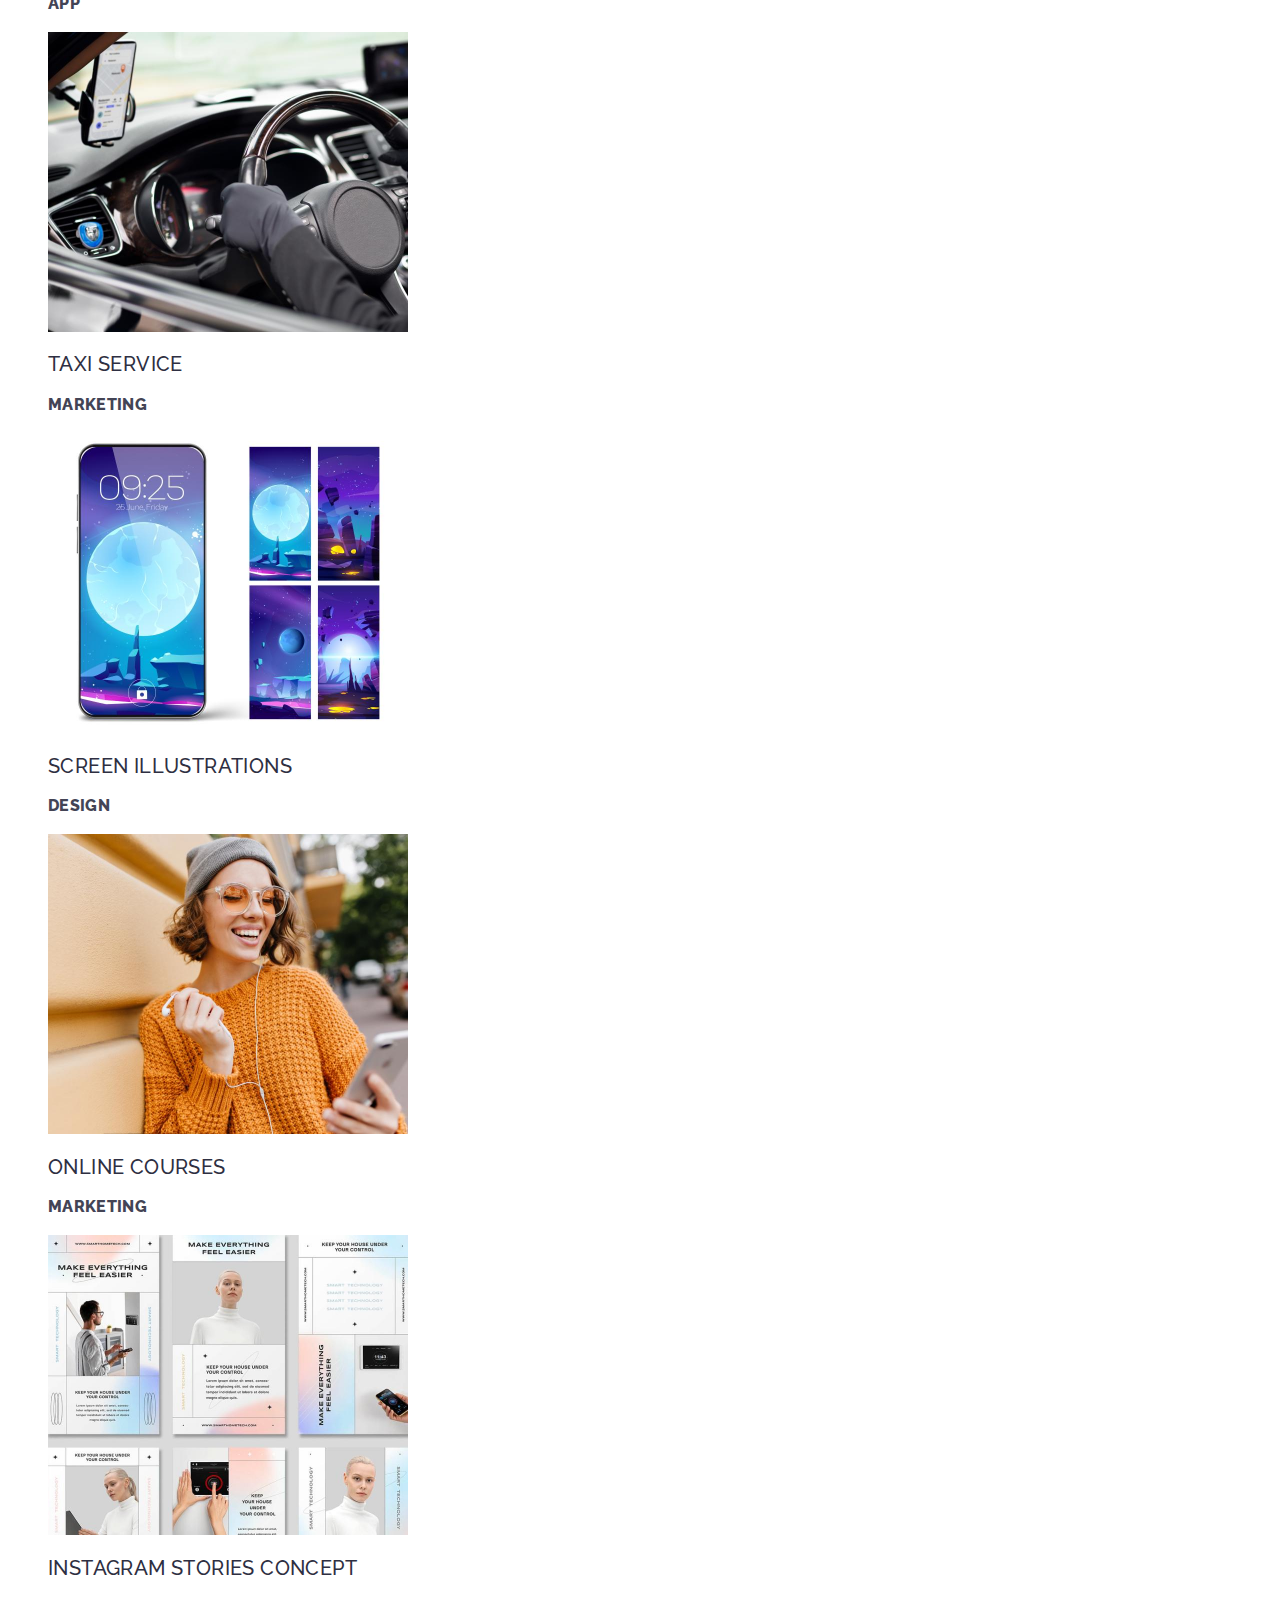
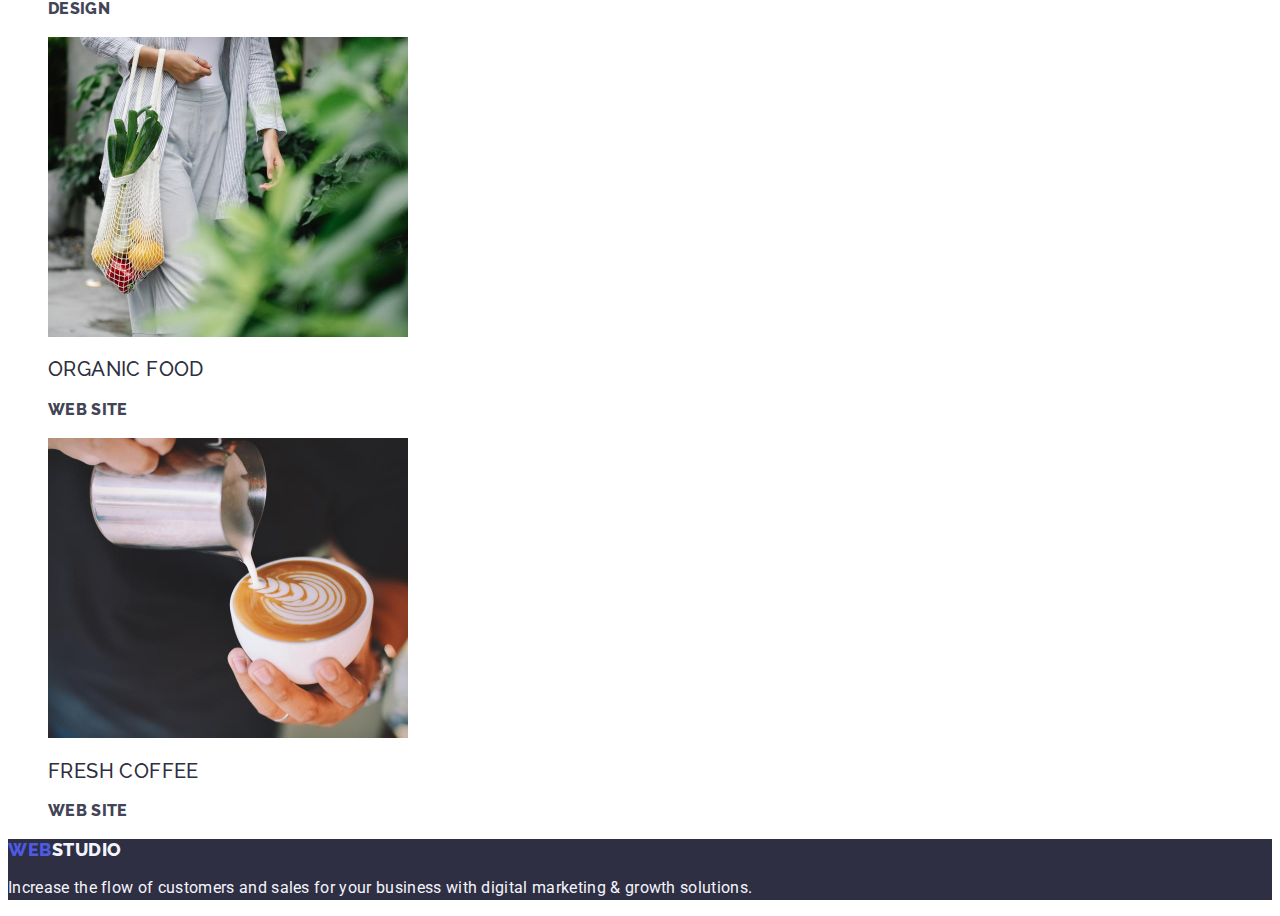
==== commit 606237ad: "Update portfolio.html" ====
--- a/portfolio.html
+++ b/portfolio.html
@@ -81,11 +81,9 @@
               <p class="portfolio-p">App</p>
             </a>
           </li>
-        </ul>
 
-        <!-- 2 Row -->
+          <!-- 2 Row -->
 
-        <ul>
           <li>
             <a href="" class="link">
               <img src="./images-portfolio/row2-1.jpg" alt="Taxi Service" width="360" />
@@ -107,11 +105,9 @@
               <p class="portfolio-p">Marketing</p>
             </a>
           </li>
-        </ul>
 
-        <!-- 3 Row -->
+          <!-- 3 Row -->
 
-        <ul>
           <li>
             <a href="" class="link">
               <img
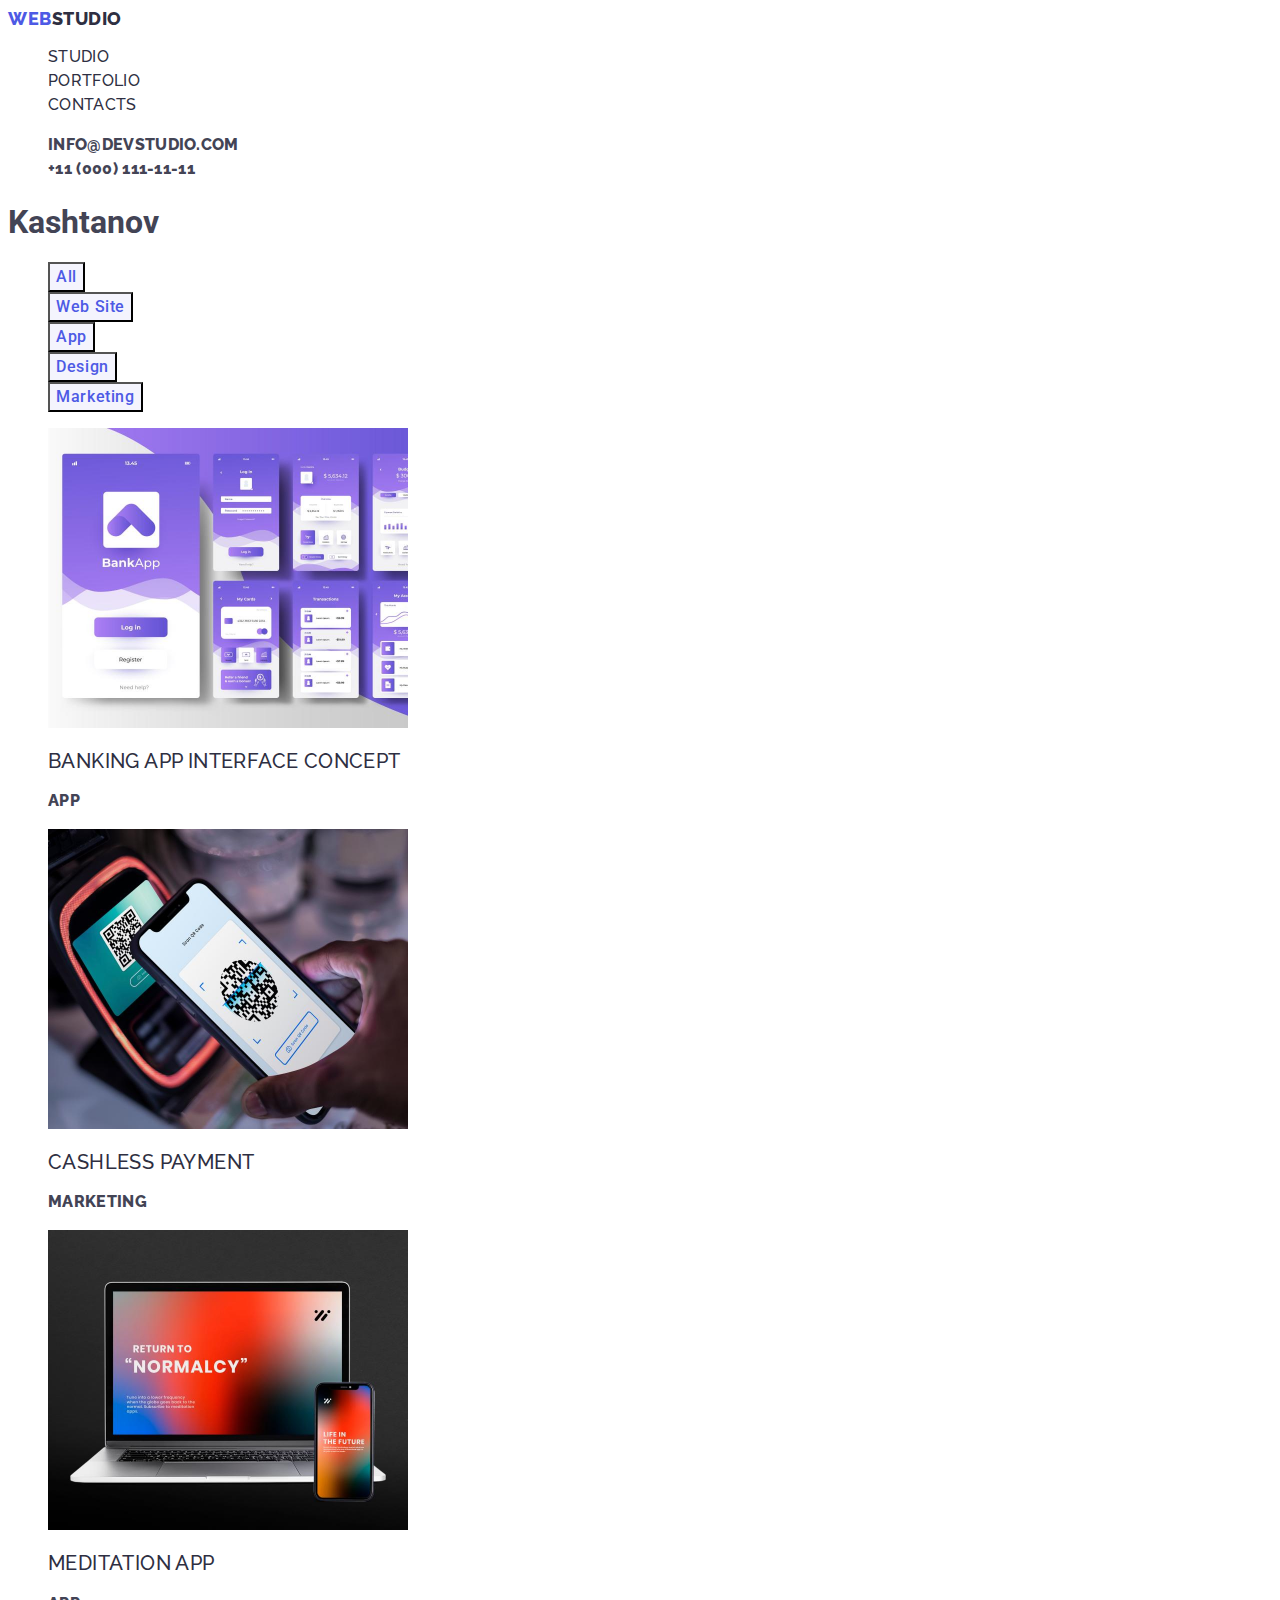
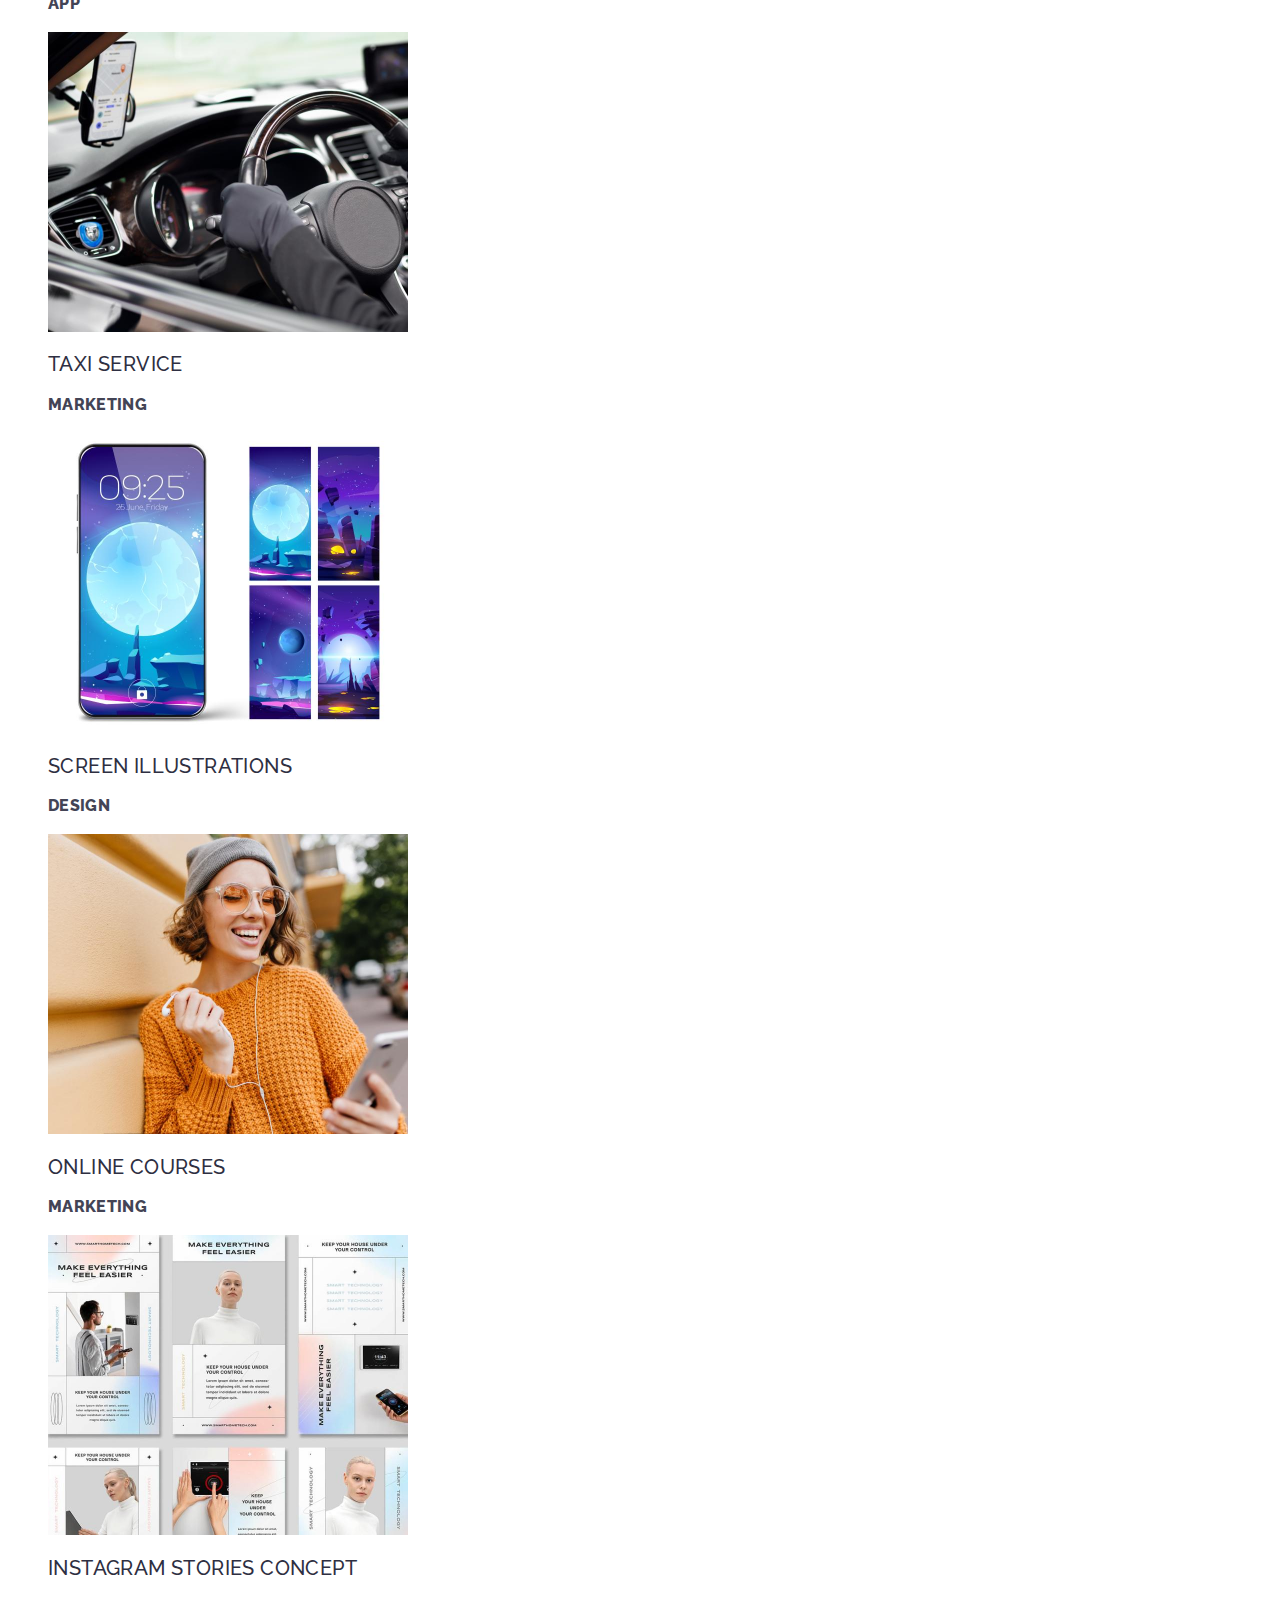
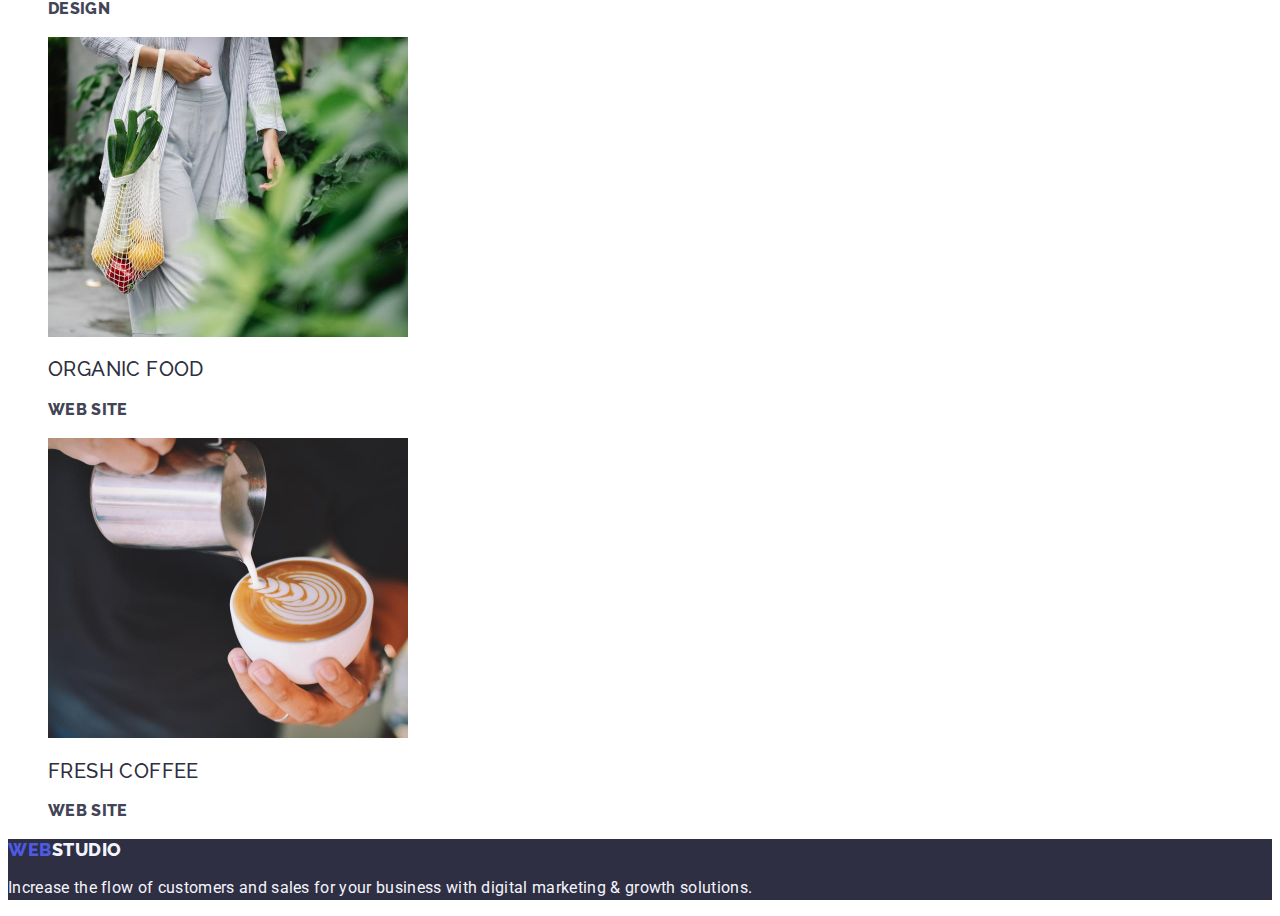
==== commit bcae5c38: "Update portfolio.html" ====
--- a/portfolio.html
+++ b/portfolio.html
@@ -31,12 +31,8 @@
       </nav>
       <address class="adress-header">
         <ul class="list">
-          <li
-            ><a href="mailto:info@devstudio.com" class="mailtel" class="link"
-              >info@devstudio.com</a
-            ></li
-          >
-          <li><a href="tel:+110001111111" class="mailtel" class="link">+11 (000) 111-11-11</a></li>
+          <li><a href="mailto:info@devstudio.com" class="mailtel link">info@devstudio.com</a></li>
+          <li><a href="tel:+110001111111" class="mailtel link">+11 (000) 111-11-11</a></li>
         </ul>
       </address>
     </header>
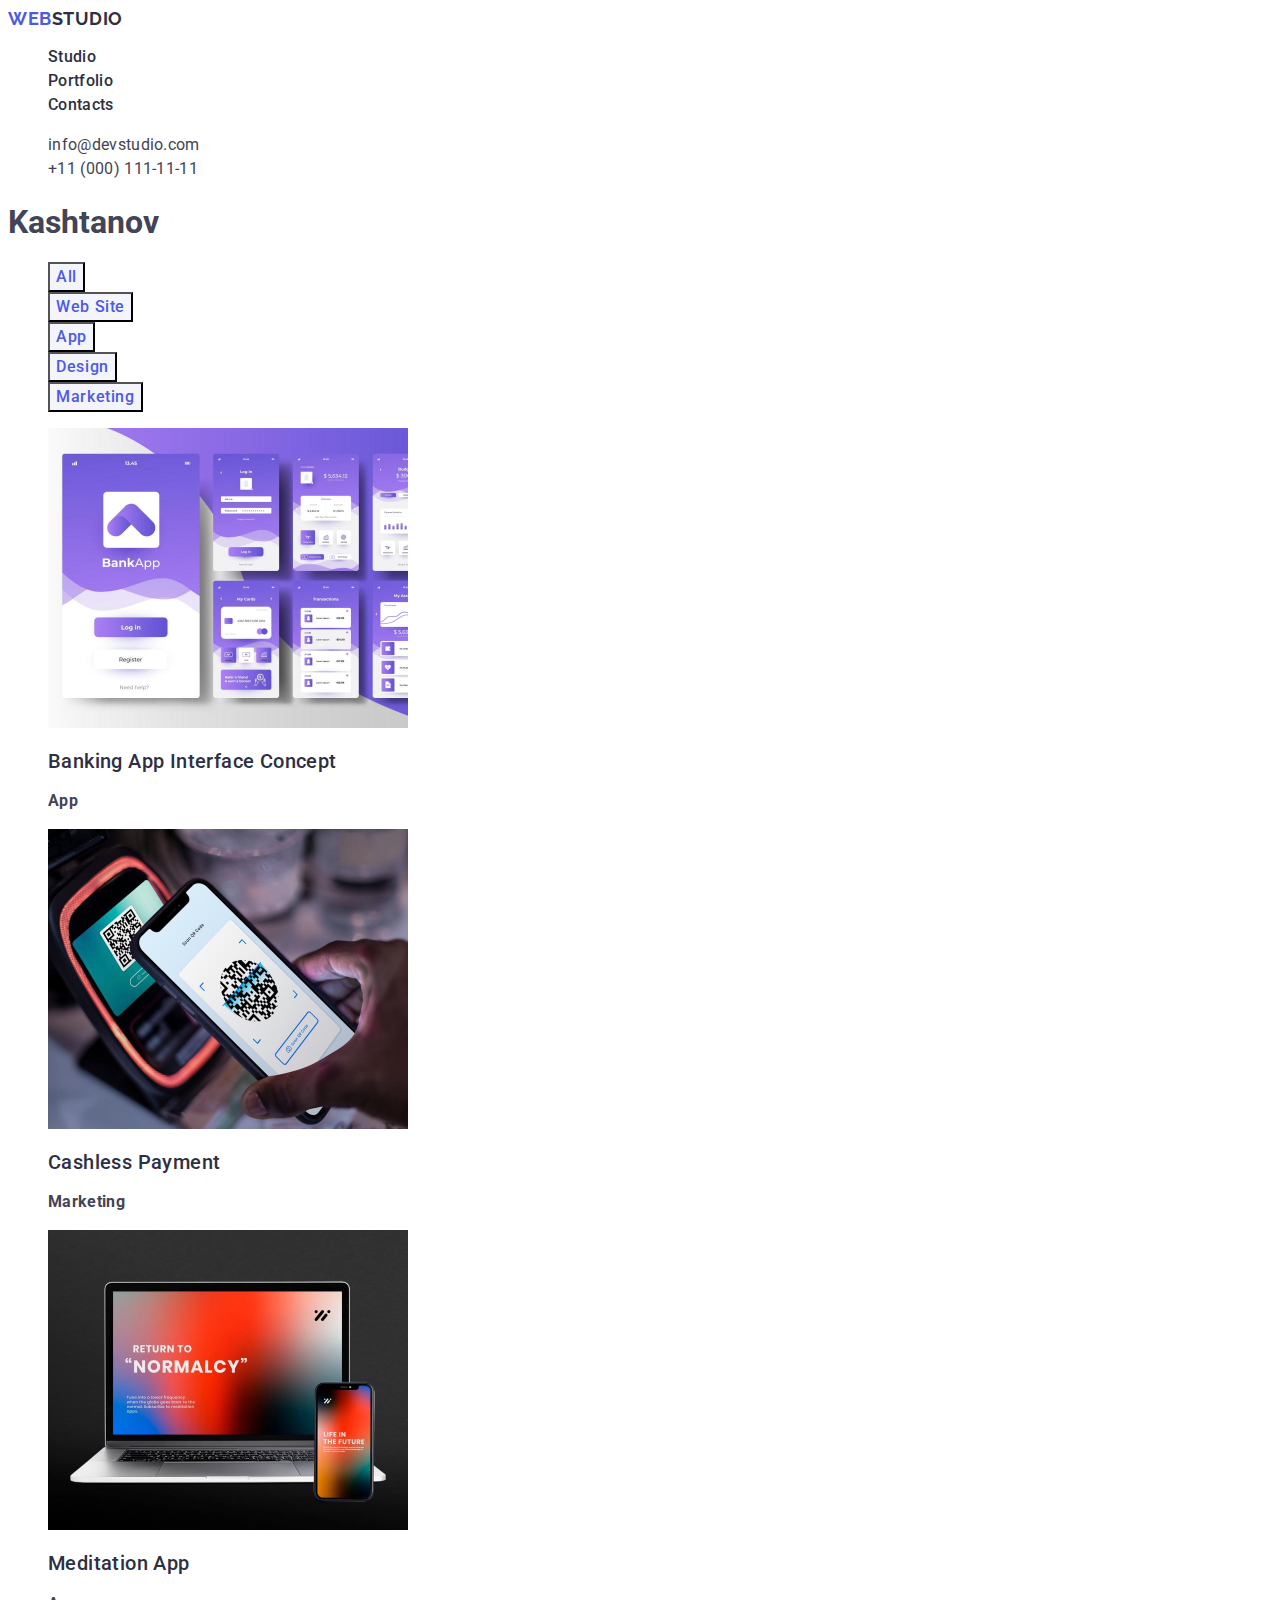
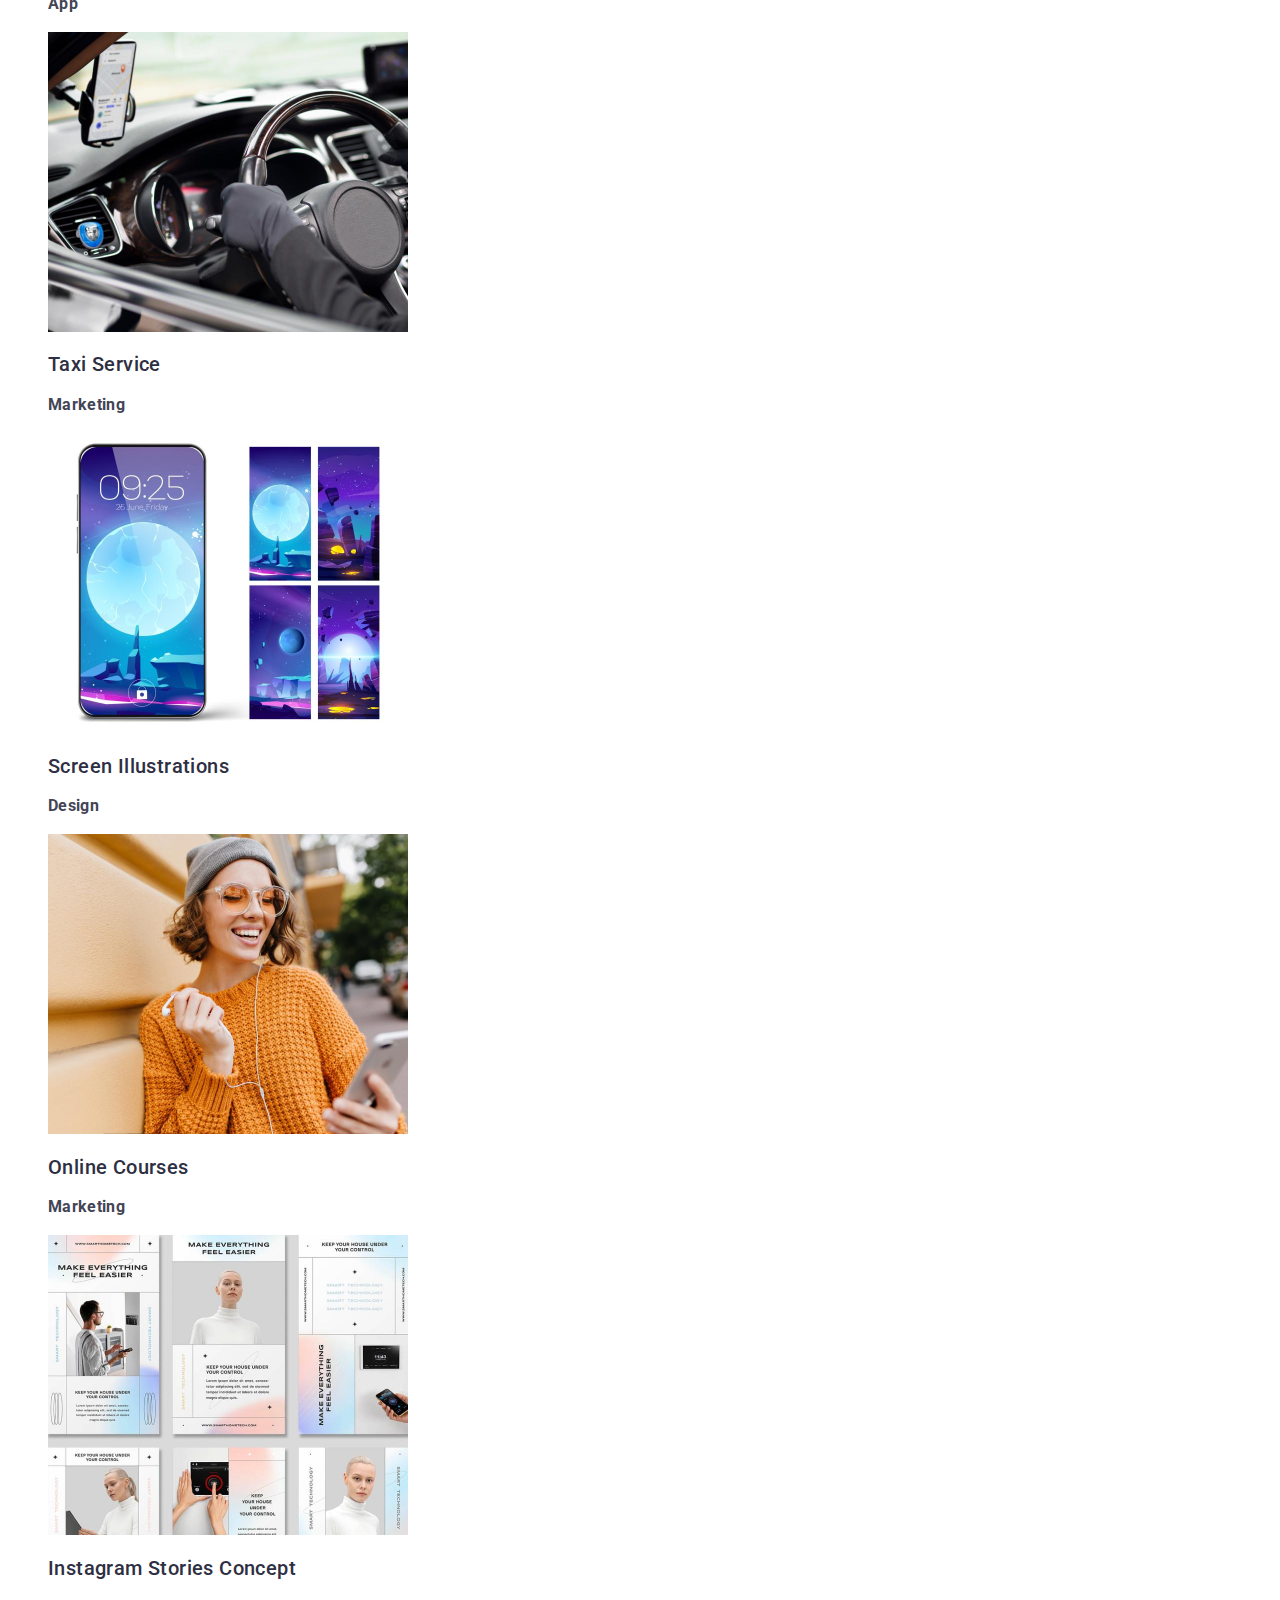
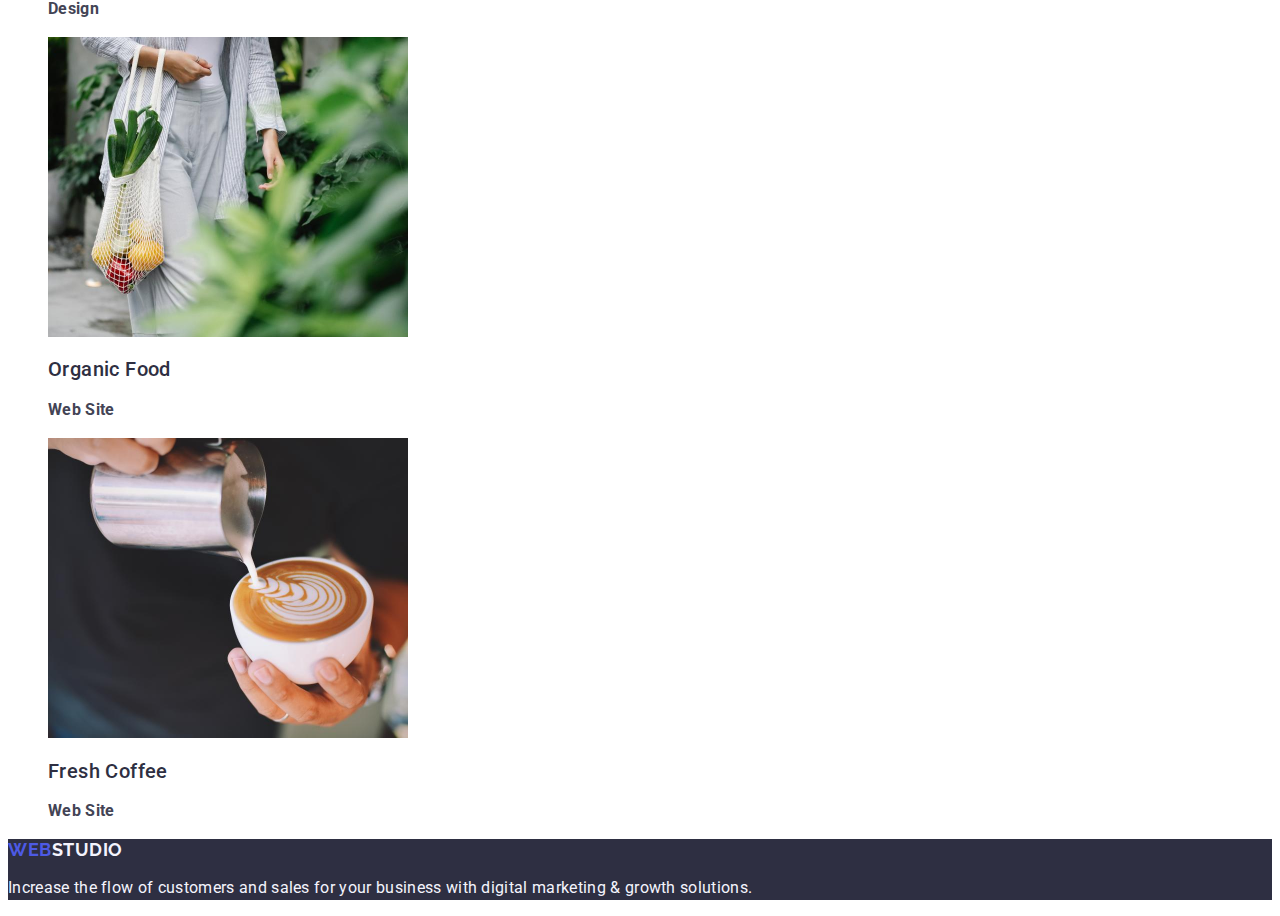
==== commit f2d77952: "1414" ====
--- a/portfolio.html
+++ b/portfolio.html
@@ -21,7 +21,7 @@
   <body>
     <header>
       <nav>
-        <a href="./index.html" class="link">Web<span class="logo-header">Studio</span></a>
+        <a href="./index.html" class="logo link">Web<span class="logo-header">Studio</span></a>
 
         <ul class="list">
           <li><a href="./index.html" class="studio-li link">Studio</a></li>
@@ -133,7 +133,7 @@
       </section>
     </main>
     <footer class="footer">
-      <a href="./index.html" class="link">Web<span class="logo-footer">Studio</span></a>
+      <a href="./index.html" class="logo link">Web<span class="logo-footer">Studio</span></a>
       <p class="footer-p">
         Increase the flow of customers and sales for your business with digital marketing & growth
         solutions.
--- a/css/style.css
+++ b/css/style.css
@@ -35,15 +35,22 @@
   text-decoration: none;
 }
 
+.logo-link {
+  font-size: 18px;
+  font-style: normal;
+  font-weight: 700;
+  line-height: 21px; /* 116.667% */
+  letter-spacing: 0.54px;
+  text-transform: uppercase;
+}
+
 .link {
   color: #4d5ae5;
-  font-family: Raleway, sans-serif;
   font-size: 18px;
   font-style: normal;
-  font-weight: 800;
+  font-weight: 700;
   line-height: 1.17em; /* 116.667% */
   letter-spacing: 0.54px;
-  text-transform: uppercase;
   text-decoration: none;
 }
 
@@ -72,6 +79,7 @@
 }
 
 .mailtel {
+  font-weight: 400;
   font-size: 16px;
   line-height: 1.5;
   letter-spacing: 0.02em;
@@ -107,6 +115,7 @@
 }
 
 .footer-p {
+  font-weight: 400;
   line-height: 1.5;
   color: #f4f4fd;
   letter-spacing: 0.02em;
@@ -144,7 +153,6 @@
 }
 
 .section-two-h {
-  font-weight: 500;
   font-size: 20px;
   line-height: 1.2;
   letter-spacing: 0.02em;
@@ -157,10 +165,10 @@
 }
 
 .section-three {
+  letter-spacing: 0.02em;
   font-size: 36px;
   line-height: 1.11;
   text-align: center;
-  letter-spacing: 0.02em;
   text-transform: capitalize;
   color: #2e2f42;
 }
@@ -183,7 +191,7 @@
 }
 
 .section-four-li-h {
-  font-weight: 500;
+  text-align: center;
   font-size: 20px;
   line-height: 1.2;
   letter-spacing: 0.02em;
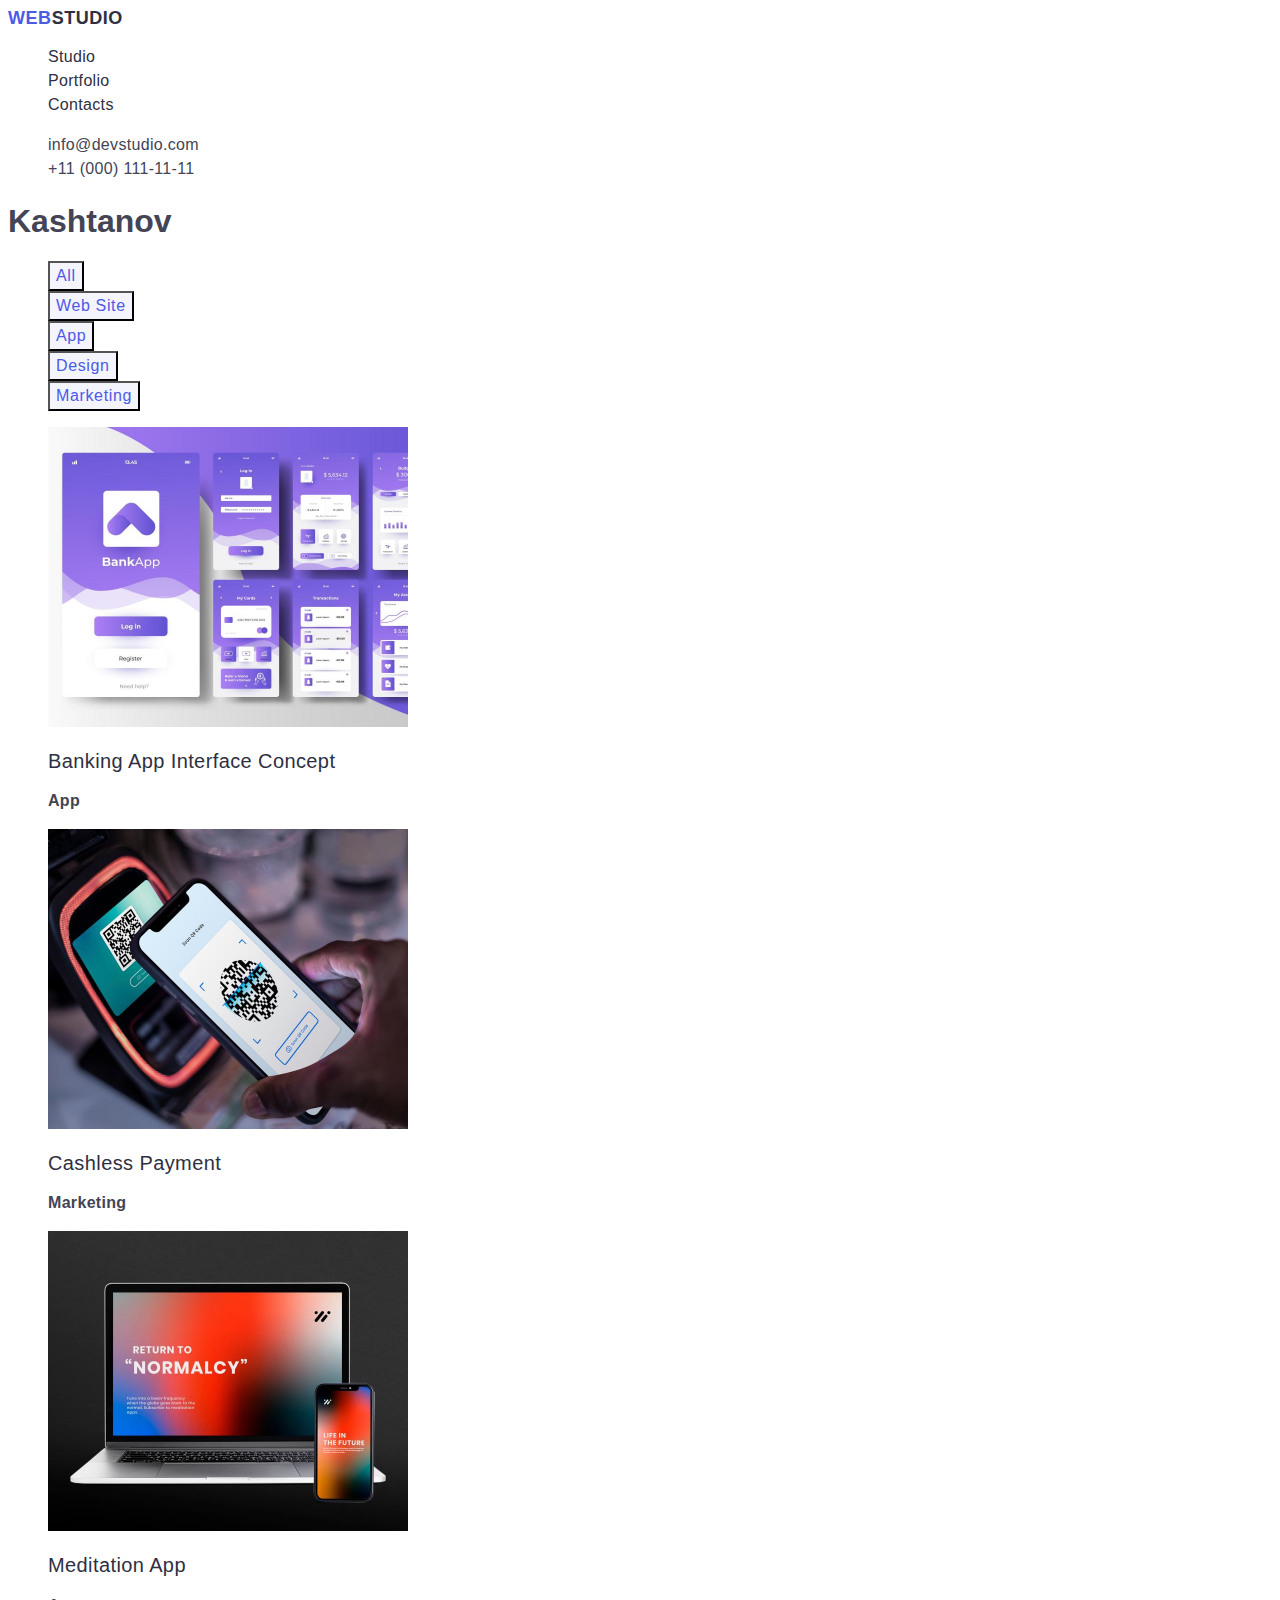
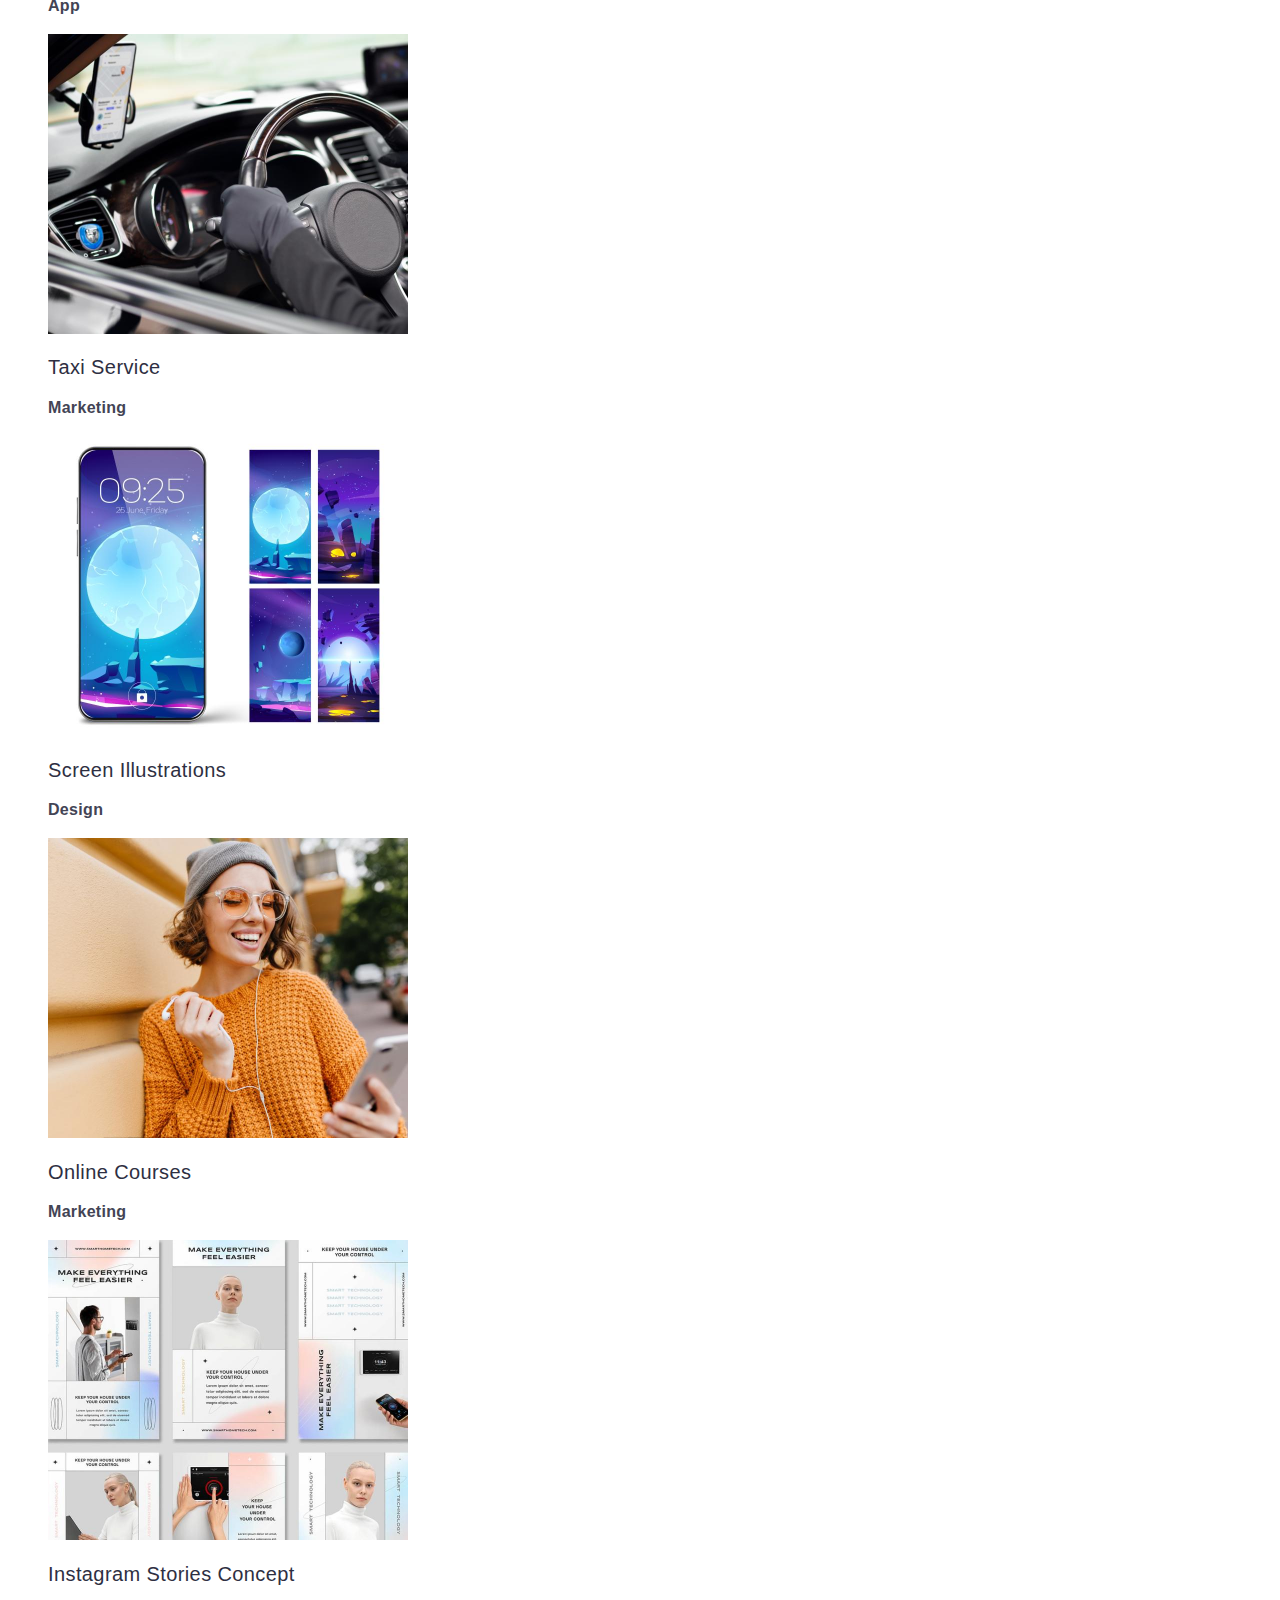
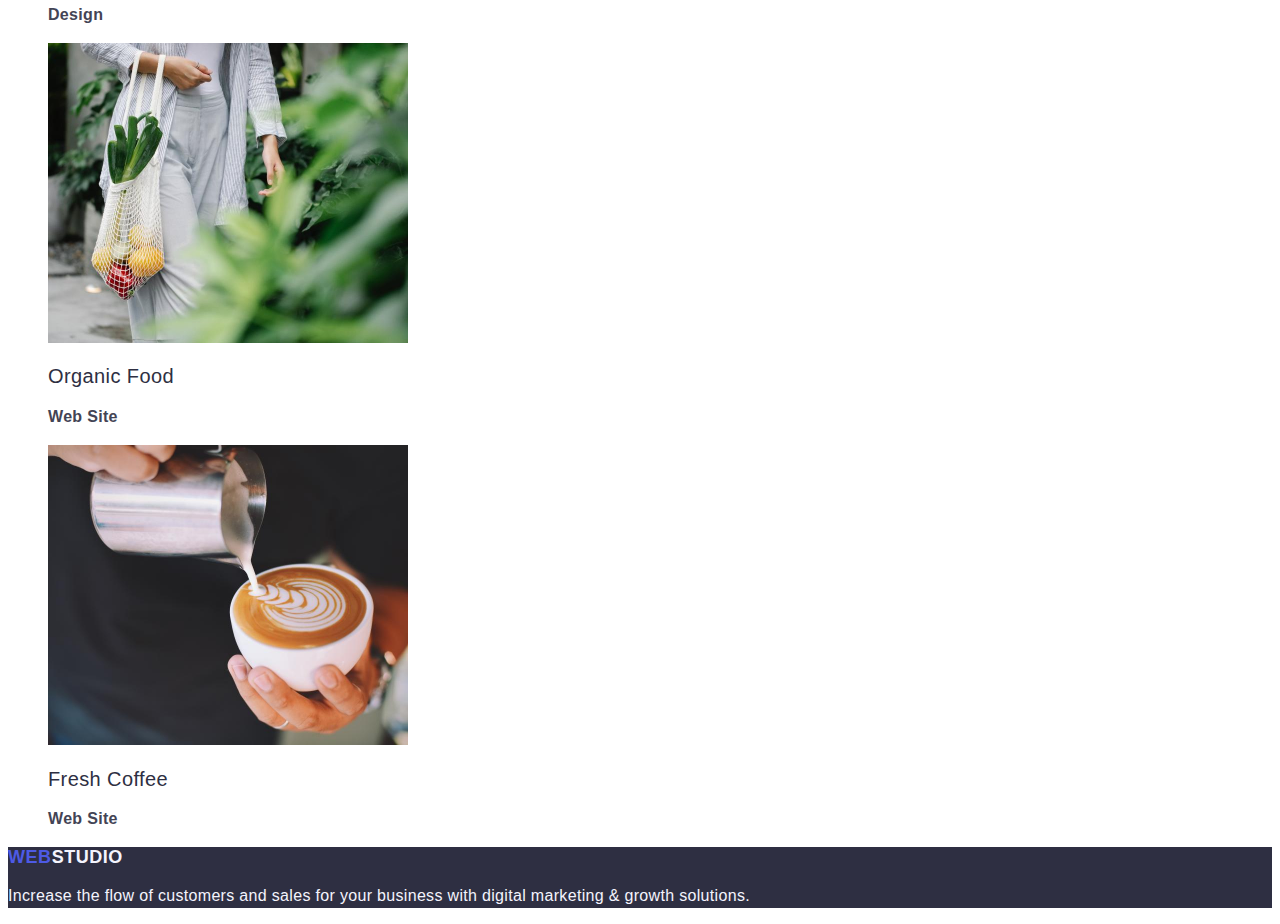
==== commit fa5494b3: "51" ====
--- a/portfolio.html
+++ b/portfolio.html
@@ -6,15 +6,12 @@
     <link rel="preconnect" href="https://fonts.googleapis.com" />
     <link rel="preconnect" href="https://fonts.gstatic.com" crossorigin />
     <link
-      href="https://fonts.googleapis.com/css2?family=Montserrat:wght@400;700&family=Roboto:wght@700&display=swap"
-      rel="stylesheet"
+      rel="preconnect"
+      href="https://fonts.googleapis.com/css2?family=Raleway:wght@800&family=Roboto:wght@400;500;700&display=swap"
     />
     <link rel="preconnect" href="https://fonts.googleapis.com" />
     <link rel="preconnect" href="https://fonts.gstatic.com" crossorigin />
-    <link
-      href="https://fonts.googleapis.com/css2?family=Montserrat:wght@400;700&family=Raleway:wght@700&family=Roboto:wght@700&display=swap"
-      rel="stylesheet"
-    />
+
     <link rel="stylesheet" href="./css/style.css" />
     <title>Portfolio</title>
   </head>
